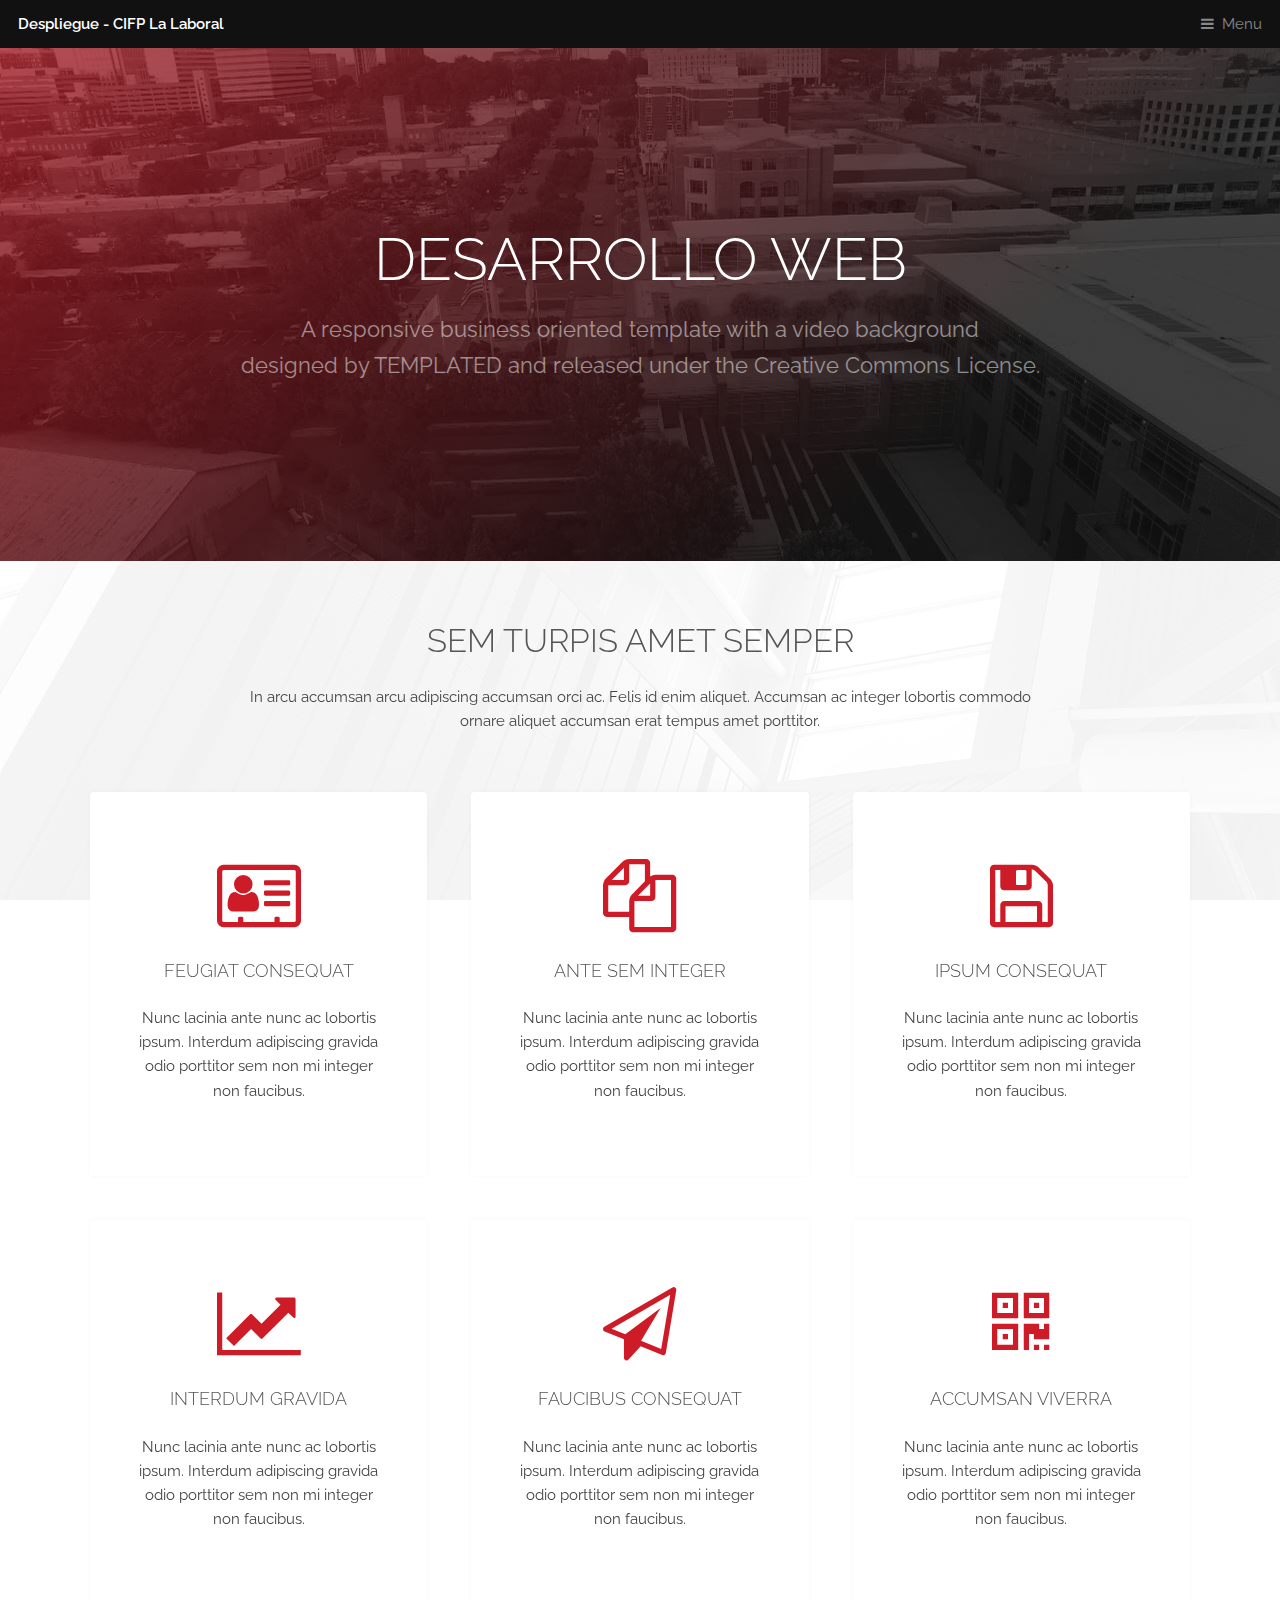
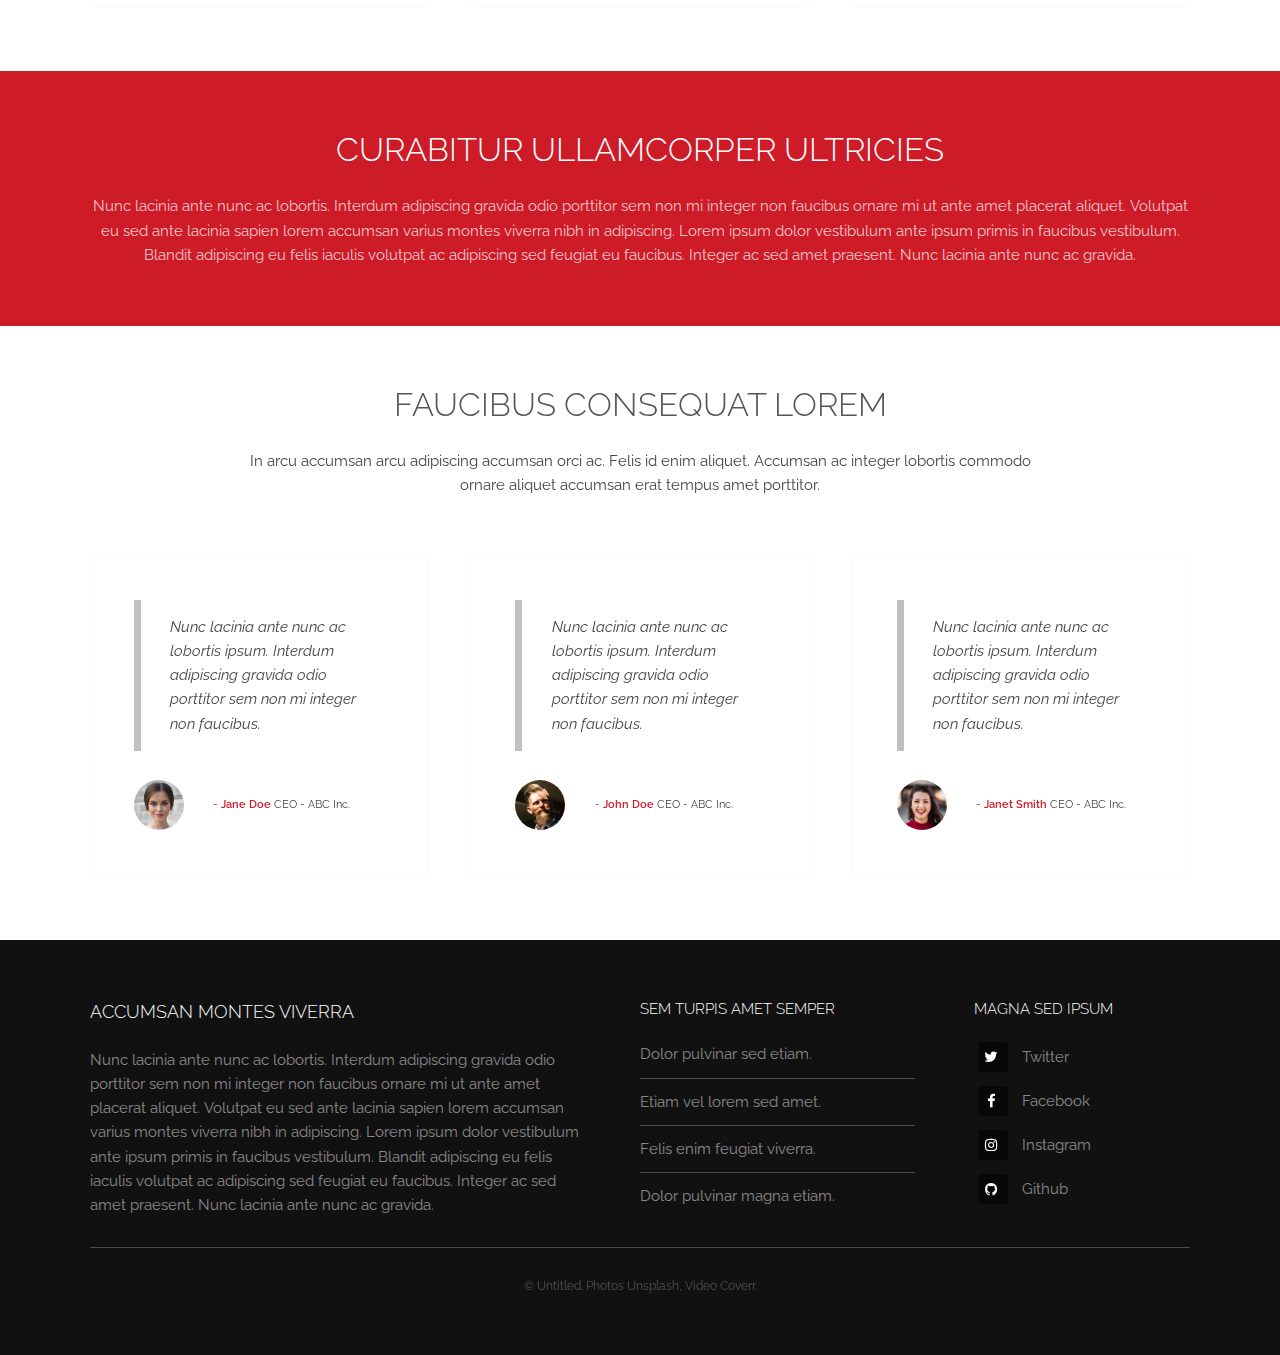
==== index.html @ f8282095 "Creación del proyecto" ====
<!DOCTYPE HTML>
<!--
	Despliegue - CIFP La Laboral by TEMPLATED
	templated.co @templatedco
	Released for free under the Creative Commons Attribution 3.0 license (templated.co/license)
-->
<html>
<head>
	<title>Despliegue - CIFP La Laboral by TEMPLATED</title>
	<meta charset="utf-8" />
	<meta name="viewport" content="width=device-width, initial-scale=1, user-scalable=no" />
	<meta name="description" content="" />
	<meta name="keywords" content="" />
	<link rel="stylesheet" href="assets/css/main.css" />
</head>

<body class="is-preload">

	<!-- Header -->
	<header id="header">
		<a class="logo" href="index.html">Despliegue - CIFP La Laboral</a>
		<nav>
			<a href="#menu">Menu</a>
		</nav>
	</header>

	<!-- Nav -->
	<nav id="menu">
		<ul class="links">
			<li><a href="index.html">Home</a></li>
			<li><a href="elements.html">Elements</a></li>
			<li><a href="generic.html">Ejemplo</a></li>
		</ul>
	</nav>

	<!-- Banner -->
	<section id="banner">
		<div class="inner">
			<h1>DESARROLLO WEB</h1>
			<p>A responsive business oriented template with a video background<br />
					designed by <a href="https://templated.co/">TEMPLATED</a> and released under the Creative Commons License.</p>
		</div>
		<video autoplay loop muted playsinline src="images/banner.mp4"></video>
	</section>

	<!-- Highlights -->
	<section class="wrapper">
		<div class="inner">
			<header class="special">
				<h2>Sem turpis amet semper</h2>
				<p>In arcu accumsan arcu adipiscing accumsan orci ac. Felis id enim aliquet. Accumsan ac integer lobortis commodo ornare aliquet accumsan erat tempus amet porttitor.</p>
			</header>
			<div class="highlights">
				<section>
					<div class="content">
						<header>
							<a href="#" class="icon fa-vcard-o"><span class="label">Icon</span></a>
							<h3>Feugiat consequat</h3>
						</header>
						<p>Nunc lacinia ante nunc ac lobortis ipsum. Interdum adipiscing gravida odio porttitor sem non mi integer non faucibus.</p>
					</div>
				</section>
				<section>
					<div class="content">
						<header>
							<a href="#" class="icon fa-files-o"><span class="label">Icon</span></a>
							<h3>Ante sem integer</h3>
						</header>
						<p>Nunc lacinia ante nunc ac lobortis ipsum. Interdum adipiscing gravida odio porttitor sem non mi integer non faucibus.</p>
					</div>
				</section>
				<section>
					<div class="content">
						<header>
							<a href="#" class="icon fa-floppy-o"><span class="label">Icon</span></a>
							<h3>Ipsum consequat</h3>
						</header>
						<p>Nunc lacinia ante nunc ac lobortis ipsum. Interdum adipiscing gravida odio porttitor sem non mi integer non faucibus.</p>
					</div>
				</section>
				<section>
					<div class="content">
						<header>
							<a href="#" class="icon fa-line-chart"><span class="label">Icon</span></a>
							<h3>Interdum gravida</h3>
						</header>
						<p>Nunc lacinia ante nunc ac lobortis ipsum. Interdum adipiscing gravida odio porttitor sem non mi integer non faucibus.</p>
					</div>
				</section>
				<section>
					<div class="content">
						<header>
							<a href="#" class="icon fa-paper-plane-o"><span class="label">Icon</span></a>
							<h3>Faucibus consequat</h3>
						</header>
						<p>Nunc lacinia ante nunc ac lobortis ipsum. Interdum adipiscing gravida odio porttitor sem non mi integer non faucibus.</p>
					</div>
				</section>
				<section>
					<div class="content">
						<header>
							<a href="#" class="icon fa-qrcode"><span class="label">Icon</span></a>
							<h3>Accumsan viverra</h3>
						</header>
						<p>Nunc lacinia ante nunc ac lobortis ipsum. Interdum adipiscing gravida odio porttitor sem non mi integer non faucibus.</p>
					</div>
				</section>
			</div>
		</div>
	</section>

	<!-- CTA -->
	<section id="cta" class="wrapper">
		<div class="inner">
			<h2>Curabitur ullamcorper ultricies</h2>
			<p>Nunc lacinia ante nunc ac lobortis. Interdum adipiscing gravida odio porttitor sem non mi integer non faucibus ornare mi ut ante amet placerat aliquet. Volutpat eu sed ante lacinia sapien lorem accumsan varius montes viverra nibh in adipiscing. Lorem ipsum dolor vestibulum ante ipsum primis in faucibus vestibulum. Blandit adipiscing eu felis iaculis volutpat ac adipiscing sed feugiat eu faucibus. Integer ac sed amet praesent. Nunc lacinia ante nunc ac gravida.</p>
		</div>
	</section>

	<!-- Testimonials -->
	<section class="wrapper">
		<div class="inner">
			<header class="special">
				<h2>Faucibus consequat lorem</h2>
				<p>In arcu accumsan arcu adipiscing accumsan orci ac. Felis id enim aliquet. Accumsan ac integer lobortis commodo ornare aliquet accumsan erat tempus amet porttitor.</p>
			</header>
			<div class="testimonials">
				<section>
					<div class="content">
						<blockquote>
							<p>Nunc lacinia ante nunc ac lobortis ipsum. Interdum adipiscing gravida odio porttitor sem non mi integer non faucibus.</p>
						</blockquote>
						<div class="author">
							<div class="image">
								<img src="images/pic01.jpg" alt="" />
									</div>
								<p class="credit">- <strong>Jane Doe</strong> <span>CEO - ABC Inc.</span></p>
							</div>
						</div>
				</section>
				<section>
					<div class="content">
						<blockquote>
							<p>Nunc lacinia ante nunc ac lobortis ipsum. Interdum adipiscing gravida odio porttitor sem non mi integer non faucibus.</p>
						</blockquote>
						<div class="author">
							<div class="image">
								<img src="images/pic03.jpg" alt="" />
									</div>
								<p class="credit">- <strong>John Doe</strong> <span>CEO - ABC Inc.</span></p>
							</div>
						</div>
				</section>
				<section>
					<div class="content">
						<blockquote>
							<p>Nunc lacinia ante nunc ac lobortis ipsum. Interdum adipiscing gravida odio porttitor sem non mi integer non faucibus.</p>
						</blockquote>
						<div class="author">
							<div class="image">
								<img src="images/pic02.jpg" alt="" />
									</div>
								<p class="credit">- <strong>Janet Smith</strong> <span>CEO - ABC Inc.</span></p>
							</div>
						</div>
				</section>
			</div>
		</div>
	</section>

	<!-- Footer -->
	<footer id="footer">
				<div class="inner">
					<div class="content">
						<section>
							<h3>Accumsan montes viverra</h3>
							<p>Nunc lacinia ante nunc ac lobortis. Interdum adipiscing gravida odio porttitor sem non mi integer non faucibus ornare mi ut ante amet placerat aliquet. Volutpat eu sed ante lacinia sapien lorem accumsan varius montes viverra nibh in adipiscing. Lorem ipsum dolor vestibulum ante ipsum primis in faucibus vestibulum. Blandit adipiscing eu felis iaculis volutpat ac adipiscing sed feugiat eu faucibus. Integer ac sed amet praesent. Nunc lacinia ante nunc ac gravida.</p>
						</section>
						<section>
							<h4>Sem turpis amet semper</h4>
							<ul class="alt">
								<li><a href="#">Dolor pulvinar sed etiam.</a></li>
								<li><a href="#">Etiam vel lorem sed amet.</a></li>
								<li><a href="#">Felis enim feugiat viverra.</a></li>
								<li><a href="#">Dolor pulvinar magna etiam.</a></li>
							</ul>
						</section>
						<section>
							<h4>Magna sed ipsum</h4>
							<ul class="plain">
								<li><a href="#"><i class="icon fa-twitter">&nbsp;</i>Twitter</a></li>
								<li><a href="#"><i class="icon fa-facebook">&nbsp;</i>Facebook</a></li>
								<li><a href="#"><i class="icon fa-instagram">&nbsp;</i>Instagram</a></li>
								<li><a href="#"><i class="icon fa-github">&nbsp;</i>Github</a></li>
							</ul>
						</section>
					</div>
					<div class="copyright">
						&copy; Untitled. Photos <a href="https://unsplash.co">Unsplash</a>, Video <a href="https://coverr.co">Coverr</a>.
					</div>
				</div>
			</footer>

	<!-- Scripts -->
	<script src="assets/js/jquery.min.js"></script>
	<script src="assets/js/browser.min.js"></script>
	<script src="assets/js/breakpoints.min.js"></script>
	<script src="assets/js/util.js"></script>
	<script src="assets/js/main.js"></script>

</body>
</html>
---- assets/css/main.css ----
@import url(font-awesome.min.css);
@import url("https://fonts.googleapis.com/css?family=Raleway:200,300,400,500,600");
/*
	Industrious by TEMPLATED
	templated.co @templatedco
	Released for free under the Creative Commons Attribution 3.0 license (templated.co/license)
*/
/* Basic */
@-ms-viewport {
  width: device-width; }
body {
  -ms-overflow-style: scrollbar; }

@media screen and (max-width: 480px) {
  html, body {
    min-width: 320px; } }
html {
  box-sizing: border-box; }

*, *:before, *:after {
  box-sizing: inherit; }

body {
  background: #ffffff; }
  body.is-preload *, body.is-preload *:before, body.is-preload *:after {
    -moz-animation: none !important;
    -webkit-animation: none !important;
    -ms-animation: none !important;
    animation: none !important;
    -moz-transition: none !important;
    -webkit-transition: none !important;
    -ms-transition: none !important;
    transition: none !important; }

html, body, div, span, applet, object,
iframe, h1, h2, h3, h4, h5, h6, p, blockquote,
pre, a, abbr, acronym, address, big, cite,
code, del, dfn, em, img, ins, kbd, q, s, samp,
small, strike, strong, sub, sup, tt, var, b,
u, i, center, dl, dt, dd, ol, ul, li, fieldset,
form, label, legend, table, caption, tbody,
tfoot, thead, tr, th, td, article, aside,
canvas, details, embed, figure, figcaption,
footer, header, hgroup, menu, nav, output, ruby,
section, summary, time, mark, audio, video {
  margin: 0;
  padding: 0;
  border: 0;
  font-size: 100%;
  font: inherit;
  vertical-align: baseline; }

article, aside, details, figcaption, figure,
footer, header, hgroup, menu, nav, section {
  display: block; }

body {
  line-height: 1; }

ol, ul {
  list-style: none; }

blockquote, q {
  quotes: none; }
  blockquote:before, blockquote:after, q:before, q:after {
    content: '';
    content: none; }

table {
  border-collapse: collapse;
  border-spacing: 0; }

body {
  -webkit-text-size-adjust: none; }

mark {
  background-color: transparent;
  color: inherit; }

input::-moz-focus-inner {
  border: 0;
  padding: 0; }

input, select, textarea {
  -moz-appearance: none;
  -webkit-appearance: none;
  -ms-appearance: none;
  appearance: none; }

/* Typography */
html {
  font-size: 13pt; }
  @media screen and (max-width: 1680px) {
    html {
      font-size: 11pt; } }
  @media screen and (max-width: 980px) {
    html {
      font-size: 12pt; } }
  @media screen and (max-width: 480px) {
    html {
      font-size: 11pt; } }

body {
  background-color: #ffffff;
  color: #444444; }

body, input, select, textarea {
  font-family: "Raleway", Arial, Helvetica, sans-serif;
  font-weight: 400;
  font-size: 1rem;
  line-height: 1.65; }

a {
  -moz-transition: color 0.2s ease-in-out;
  -webkit-transition: color 0.2s ease-in-out;
  -ms-transition: color 0.2s ease-in-out;
  transition: color 0.2s ease-in-out;
  text-decoration: underline; }
  a:hover {
    text-decoration: none; }

strong, b {
  font-weight: 600; }

em, i {
  font-style: italic; }

p {
  margin: 0 0 2rem 0; }

header.special {
  text-align: center;
  margin-bottom: 4rem; }
  header.special p {
    max-width: 75%;
    margin-left: auto;
    margin-right: auto; }

h1, h2, h3, h4, h5, h6 {
  font-weight: 300;
  line-height: 1.5;
  text-transform: uppercase;
  margin: 0 0 1.5rem 0; }
  h1 a, h2 a, h3 a, h4 a, h5 a, h6 a {
    color: inherit;
    text-decoration: none; }

h1 {
  font-size: 3rem;
  line-height: 1.2; }

h2 {
  font-size: 2.25rem;
  line-height: 1.3; }

h3 {
  font-size: 1.25rem; }

h4 {
  font-size: 1rem; }

h5 {
  font-size: 0.9rem; }

h6 {
  font-size: 0.7rem; }

@media screen and (max-width: 736px) {
  h1 {
    font-size: 2.75rem;
    line-height: 1.3; }

  h2 {
    font-size: 1.75rem;
    line-height: 1.5; }

  h3 {
    font-size: 1.25rem; } }
sub {
  font-size: 0.8rem;
  position: relative;
  top: 0.5rem; }

sup {
  font-size: 0.8rem;
  position: relative;
  top: -0.5rem; }

blockquote {
  border-left: solid 0.5rem;
  font-style: italic;
  margin: 0 0 2rem 0;
  padding: 1rem 0 1rem 2rem; }

code {
  border-radius: 4px;
  border: solid 1px;
  font-family: "Courier New", monospace;
  font-size: 0.9rem;
  margin: 0 0.25rem;
  padding: 0.25rem 0.65rem; }

pre {
  -webkit-overflow-scrolling: touch;
  font-family: "Courier New", monospace;
  font-size: 0.9rem;
  margin: 0 0 2rem 0; }
  pre code {
    display: block;
    line-height: 1.75;
    padding: 1rem 1.5rem;
    overflow-x: auto; }

hr {
  border: 0;
  border-bottom: solid 1px;
  margin: 2rem 0; }
  hr.major {
    margin: 4rem 0; }

input, select, textarea {
  color: #555555; }

a {
  color: #ce1b28; }

strong, b {
  color: #555555; }

h1, h2, h3, h4, h5, h6 {
  color: #555555; }

blockquote {
  border-left-color: rgba(0, 0, 0, 0.25); }

code {
  background: rgba(0, 0, 0, 0.075);
  border-color: rgba(0, 0, 0, 0.25); }

hr {
  border-bottom-color: rgba(0, 0, 0, 0.25); }

/* Inner */
.inner {
  margin: 0 auto;
  width: 75rem;
  max-width: calc(100% - 6rem); }
  @media screen and (max-width: 480px) {
    .inner {
      max-width: calc(100% - 3rem); } }

/* Button */
input[type="submit"],
input[type="reset"],
input[type="button"],
button,
.button {
  -moz-appearance: none;
  -webkit-appearance: none;
  -ms-appearance: none;
  appearance: none;
  -moz-transition: background-color 0.2s ease-in-out, box-shadow 0.2s ease-in-out, color 0.2s ease-in-out;
  -webkit-transition: background-color 0.2s ease-in-out, box-shadow 0.2s ease-in-out, color 0.2s ease-in-out;
  -ms-transition: background-color 0.2s ease-in-out, box-shadow 0.2s ease-in-out, color 0.2s ease-in-out;
  transition: background-color 0.2s ease-in-out, box-shadow 0.2s ease-in-out, color 0.2s ease-in-out;
  border: 0;
  border-radius: 4px;
  cursor: pointer;
  display: inline-block;
  font-weight: 600;
  height: 3.25rem;
  line-height: 3.25rem;
  padding: 0 1.75rem;
  text-align: center;
  text-decoration: none;
  white-space: nowrap; }
  input[type="submit"].small,
  input[type="reset"].small,
  input[type="button"].small,
  button.small,
  .button.small {
    font-size: 0.8rem;
    height: 2.4375rem;
    line-height: 2.4375rem;
    padding: 0 1.25rem; }
  input[type="submit"].large,
  input[type="reset"].large,
  input[type="button"].large,
  button.large,
  .button.large {
    font-size: 1.35rem;
    height: 4.0625rem;
    line-height: 4.0625rem;
    padding: 0 2rem; }
  input[type="submit"].wide,
  input[type="reset"].wide,
  input[type="button"].wide,
  button.wide,
  .button.wide {
    min-width: 13rem; }
  input[type="submit"].icon:before,
  input[type="reset"].icon:before,
  input[type="button"].icon:before,
  button.icon:before,
  .button.icon:before {
    margin-right: 0.5rem; }
  input[type="submit"].fit,
  input[type="reset"].fit,
  input[type="button"].fit,
  button.fit,
  .button.fit {
    width: 100%; }
  input[type="submit"].disabled, input[type="submit"]:disabled,
  input[type="reset"].disabled,
  input[type="reset"]:disabled,
  input[type="button"].disabled,
  input[type="button"]:disabled,
  button.disabled,
  button:disabled,
  .button.disabled,
  .button:disabled {
    pointer-events: none;
    opacity: 0.25; }

input[type="submit"],
input[type="reset"],
input[type="button"],
button,
.button {
  background-color: transparent;
  box-shadow: inset 0 0 0 1px #555555;
  color: #555555 !important; }
  input[type="submit"]:hover,
  input[type="reset"]:hover,
  input[type="button"]:hover,
  button:hover,
  .button:hover {
    box-shadow: inset 0 0 0 1px #ce1b28;
    color: #ce1b28 !important; }
    input[type="submit"]:hover:active,
    input[type="reset"]:hover:active,
    input[type="button"]:hover:active,
    button:hover:active,
    .button:hover:active {
      background-color: rgba(206, 27, 40, 0.25); }
  input[type="submit"].primary,
  input[type="reset"].primary,
  input[type="button"].primary,
  button.primary,
  .button.primary {
    box-shadow: none;
    background-color: #ce1b28;
    color: #ffffff !important; }
    input[type="submit"].primary:hover,
    input[type="reset"].primary:hover,
    input[type="button"].primary:hover,
    button.primary:hover,
    .button.primary:hover {
      background-color: #e2212f;
      box-shadow: none; }
      input[type="submit"].primary:hover:active,
      input[type="reset"].primary:hover:active,
      input[type="button"].primary:hover:active,
      button.primary:hover:active,
      .button.primary:hover:active {
        background-color: #b71824; }

/* Form */
form {
  margin: 0 0 2rem 0; }

input[type="text"],
input[type="password"],
input[type="email"],
input[type="tel"],
input[type="search"],
input[type="url"],
select,
textarea {
  -moz-appearance: none;
  -webkit-appearance: none;
  -ms-appearance: none;
  appearance: none;
  border-radius: 4px;
  border: none;
  border: solid 1px;
  color: inherit;
  display: block;
  outline: 0;
  padding: 0 1rem;
  text-decoration: none;
  width: 100%; }
  input[type="text"]:invalid,
  input[type="password"]:invalid,
  input[type="email"]:invalid,
  input[type="tel"]:invalid,
  input[type="search"]:invalid,
  input[type="url"]:invalid,
  select:invalid,
  textarea:invalid {
    box-shadow: none; }

label {
  display: block;
  font-size: 1rem;
  font-weight: 600;
  margin: 0 0 1rem 0; }

input[type="text"],
input[type="password"],
input[type="email"],
input[type="tel"],
input[type="search"],
input[type="url"] {
  height: 3.25rem; }

select {
  background-size: 1.25rem;
  background-repeat: no-repeat;
  background-position: calc(100% - 1rem) center;
  height: 3.25rem;
  padding-right: 3.25rem;
  text-overflow: ellipsis; }
  select:focus::-ms-value {
    background-color: transparent; }
  select::-ms-expand {
    display: none; }

textarea {
  padding: 0.75rem 1rem; }

input[type="checkbox"],
input[type="radio"] {
  -moz-appearance: none;
  -webkit-appearance: none;
  -ms-appearance: none;
  appearance: none;
  display: block;
  float: left;
  margin-right: -2rem;
  opacity: 0;
  width: 1rem;
  z-index: -1; }
  input[type="checkbox"] + label,
  input[type="radio"] + label {
    text-decoration: none;
    cursor: pointer;
    display: inline-block;
    font-size: 1rem;
    font-weight: 400;
    padding-left: 2.825rem;
    padding-right: 0.875rem;
    position: relative; }
    input[type="checkbox"] + label:before,
    input[type="radio"] + label:before {
      -moz-osx-font-smoothing: grayscale;
      -webkit-font-smoothing: antialiased;
      font-family: FontAwesome;
      font-style: normal;
      font-weight: normal;
      text-transform: none !important; }
    input[type="checkbox"] + label:before,
    input[type="radio"] + label:before {
      border-radius: 4px;
      border: solid 1px;
      content: '';
      display: inline-block;
      height: 1.95rem;
      left: 0;
      line-height: 1.86875rem;
      position: absolute;
      text-align: center;
      top: -0.1625rem;
      width: 1.95rem; }
  input[type="checkbox"]:checked + label:before,
  input[type="radio"]:checked + label:before {
    content: '\f00c'; }

input[type="checkbox"] + label:before {
  border-radius: 4px; }

input[type="radio"] + label:before {
  border-radius: 100%; }

::-webkit-input-placeholder {
  opacity: 1.0; }

:-moz-placeholder {
  opacity: 1.0; }

::-moz-placeholder {
  opacity: 1.0; }

:-ms-input-placeholder {
  opacity: 1.0; }

label {
  color: #555555; }

input[type="text"],
input[type="password"],
input[type="email"],
input[type="tel"],
input[type="search"],
input[type="url"],
select,
textarea {
  background-color: rgba(0, 0, 0, 0.075);
  border-color: rgba(0, 0, 0, 0.25); }
  input[type="text"]:focus,
  input[type="password"]:focus,
  input[type="email"]:focus,
  input[type="tel"]:focus,
  input[type="search"]:focus,
  input[type="url"]:focus,
  select:focus,
  textarea:focus {
    border-color: #ce1b28;
    box-shadow: 0 0 0 1px #ce1b28; }

select {
  background-image: url("data:image/svg+xml;charset=utf8,%3Csvg xmlns='http://www.w3.org/2000/svg' width='40' height='40' preserveAspectRatio='none' viewBox='0 0 40 40'%3E%3Cpath d='M9.4,12.3l10.4,10.4l10.4-10.4c0.2-0.2,0.5-0.4,0.9-0.4c0.3,0,0.6,0.1,0.9,0.4l3.3,3.3c0.2,0.2,0.4,0.5,0.4,0.9 c0,0.4-0.1,0.6-0.4,0.9L20.7,31.9c-0.2,0.2-0.5,0.4-0.9,0.4c-0.3,0-0.6-0.1-0.9-0.4L4.3,17.3c-0.2-0.2-0.4-0.5-0.4-0.9 c0-0.4,0.1-0.6,0.4-0.9l3.3-3.3c0.2-0.2,0.5-0.4,0.9-0.4S9.1,12.1,9.4,12.3z' fill='rgba(0, 0, 0, 0.25)' /%3E%3C/svg%3E"); }
  select option {
    color: #444444;
    background-color: #ffffff; }

input[type="checkbox"] + label,
input[type="radio"] + label {
  color: #444444; }
  input[type="checkbox"] + label:before,
  input[type="radio"] + label:before {
    background: rgba(0, 0, 0, 0.075);
    border-color: rgba(0, 0, 0, 0.25); }
input[type="checkbox"]:checked + label:before,
input[type="radio"]:checked + label:before {
  background-color: #ce1b28;
  border-color: #ce1b28;
  color: #ffffff; }
input[type="checkbox"]:focus + label:before,
input[type="radio"]:focus + label:before {
  border-color: #ce1b28;
  box-shadow: 0 0 0 1px #ce1b28; }

::-webkit-input-placeholder {
  color: #bbbbbb !important; }

:-moz-placeholder {
  color: #bbbbbb !important; }

::-moz-placeholder {
  color: #bbbbbb !important; }

:-ms-input-placeholder {
  color: #bbbbbb !important; }

/* List */
ol {
  list-style: decimal;
  margin: 0 0 2rem 0;
  padding-left: 1.25rem; }
  ol li {
    padding-left: 0.25rem; }

ul {
  list-style: disc;
  margin: 0 0 2rem 0;
  padding-left: 1rem; }
  ul li {
    padding-left: 0.325rem; }
  ul.plain {
    list-style: none;
    padding-left: 0; }
    ul.plain li {
      margin-bottom: 1rem; }
      ul.plain li .icon {
        border-radius: 4px;
        color: #ffffff;
        display: inline-block;
        margin-right: 1rem;
        text-align: center;
        width: 2rem;
        height: 2rem;
        line-height: 2rem;
        background: rgba(0, 0, 0, 0.5); }
  ul.alt {
    list-style: none;
    padding-left: 0; }
    ul.alt li {
      border-top: solid 1px;
      padding: 0.75rem 0; }
      ul.alt li:first-child {
        border-top: 0;
        padding-top: 0; }
      ul.alt li:last-child {
        padding-bottom: 0; }

dl {
  margin: 0 0 2rem 0; }
  dl dt {
    display: block;
    font-weight: 600;
    margin: 0 0 1rem 0; }
  dl dd {
    margin-left: 1.5rem; }

ul.alt li {
  border-top-color: rgba(0, 0, 0, 0.25); }

/* Table */
.table-wrapper {
  -webkit-overflow-scrolling: touch;
  overflow-x: auto; }

table {
  margin: 0 0 2rem 0;
  width: 100%; }
  table tbody tr {
    border: solid 1px;
    border-left: 0;
    border-right: 0; }
  table td {
    padding: 0.75rem 0.75rem; }
  table th {
    font-size: 0.9rem;
    font-weight: 600;
    padding: 0 0.75rem 0.75rem 0.75rem;
    text-align: left; }
  table thead {
    border-bottom: solid 2px; }
  table tfoot {
    border-top: solid 2px; }
  table.alt {
    border-collapse: separate; }
    table.alt tbody tr td {
      border: solid 1px;
      border-left-width: 0;
      border-top-width: 0; }
      table.alt tbody tr td:first-child {
        border-left-width: 1px; }
    table.alt tbody tr:first-child td {
      border-top-width: 1px; }
    table.alt thead {
      border-bottom: 0; }
    table.alt tfoot {
      border-top: 0; }

table tbody tr {
  border-color: rgba(0, 0, 0, 0.25); }
  table tbody tr:nth-child(2n + 1) {
    background-color: rgba(0, 0, 0, 0.075); }
table th {
  color: #555555; }
table thead {
  border-bottom-color: rgba(0, 0, 0, 0.25); }
table tfoot {
  border-top-color: rgba(0, 0, 0, 0.25); }
table.alt tbody tr td {
  border-color: rgba(0, 0, 0, 0.25); }

/* Highlights */
.highlights {
  width: 100%;
  margin: 2.5rem 0;
  display: -moz-flex;
  display: -webkit-flex;
  display: -ms-flex;
  display: flex;
  -moz-flex-wrap: wrap;
  -webkit-flex-wrap: wrap;
  -ms-flex-wrap: wrap;
  flex-wrap: wrap;
  -moz-align-items: -moz-stretch;
  -webkit-align-items: -webkit-stretch;
  -ms-align-items: -ms-stretch;
  align-items: stretch; }
  .highlights > * {
    -moz-flex-shrink: 1;
    -webkit-flex-shrink: 1;
    -ms-flex-shrink: 1;
    flex-shrink: 1;
    -moz-flex-grow: 0;
    -webkit-flex-grow: 0;
    -ms-flex-grow: 0;
    flex-grow: 0; }
  .highlights > * {
    width: 33.3333333333%; }
  .highlights > * {
    padding: 1.5rem;
    width: calc(33.3333333333% + 1rem); }
  .highlights > :nth-child(-n + 3) {
    padding-top: 0; }
  .highlights > :nth-last-child(-n + 3) {
    padding-bottom: 0; }
  .highlights > :nth-child(3n + 1) {
    padding-left: 0; }
  .highlights > :nth-child(3n) {
    padding-right: 0; }
  .highlights > :nth-child(3n + 1),
  .highlights > :nth-child(3n) {
    width: calc(33.3333333333% + -0.5rem); }
  .highlights .content {
    border-radius: 4px;
    height: 100%;
    padding: 3rem;
    text-align: center; }
    .highlights .content .icon {
      font-size: 5rem; }
  .highlights > div > :last-child {
    margin-bottom: 0; }
  @media screen and (max-width: 980px) {
    .highlights > * {
      width: 50%; }
    .highlights > * {
      padding: 1rem;
      width: calc(33.3333333333% + 0.6666666667rem); }
    .highlights > :nth-child(-n + 3) {
      padding-top: 1rem; }
    .highlights > :nth-last-child(-n + 3) {
      padding-bottom: 1rem; }
    .highlights > :nth-child(3n + 1) {
      padding-left: 1rem; }
    .highlights > :nth-child(3n) {
      padding-right: 1rem; }
    .highlights > :nth-child(3n + 1),
    .highlights > :nth-child(3n) {
      padding: 1rem;
      width: calc(50% + 1rem); }
    .highlights > * {
      padding: 1rem;
      width: calc(50% + 1rem); }
    .highlights > :nth-child(-n + 2) {
      padding-top: 0; }
    .highlights > :nth-last-child(-n + 2) {
      padding-bottom: 0; }
    .highlights > :nth-child(2n + 1) {
      padding-left: 0; }
    .highlights > :nth-child(2n) {
      padding-right: 0; }
    .highlights > :nth-child(2n + 1),
    .highlights > :nth-child(2n) {
      width: calc(50% + 0rem); }
    .highlights .content {
      padding: 2rem; } }
  @media screen and (max-width: 736px) {
    .highlights > * {
      width: 100%; }
    .highlights > * {
      padding: 1rem;
      width: calc(33.3333333333% + 0.6666666667rem); }
    .highlights > :nth-child(-n + 3) {
      padding-top: 1rem; }
    .highlights > :nth-last-child(-n + 3) {
      padding-bottom: 1rem; }
    .highlights > :nth-child(3n + 1) {
      padding-left: 1rem; }
    .highlights > :nth-child(3n) {
      padding-right: 1rem; }
    .highlights > :nth-child(3n + 1),
    .highlights > :nth-child(3n) {
      padding: 1rem;
      width: calc(100% + 2rem); }
    .highlights > * {
      padding: 1rem;
      width: calc(50% + 1rem); }
    .highlights > :nth-child(-n + 2) {
      padding-top: 1rem; }
    .highlights > :nth-last-child(-n + 2) {
      padding-bottom: 1rem; }
    .highlights > :nth-child(2n + 1) {
      padding-left: 1rem; }
    .highlights > :nth-child(2n) {
      padding-right: 1rem; }
    .highlights > :nth-child(2n + 1),
    .highlights > :nth-child(2n) {
      padding: 1rem;
      width: calc(100% + 2rem); }
    .highlights > * {
      padding: 1rem;
      width: calc(100% + 2rem); }
    .highlights > :nth-child(-n + 1) {
      padding-top: 0; }
    .highlights > :nth-last-child(-n + 1) {
      padding-bottom: 0; }
    .highlights > :nth-child(1n + 1) {
      padding-left: 0; }
    .highlights > :nth-child(1n) {
      padding-right: 0; }
    .highlights > :nth-child(1n + 1),
    .highlights > :nth-child(1n) {
      width: calc(100% + 1rem); } }

.highlights .content {
  background: #ffffff;
  box-shadow: 0px 0px 4px 1px rgba(0, 0, 0, 0.025); }

/* Testimonials */
.testimonials {
  margin: 2.5rem 0;
  width: 100%;
  display: -moz-flex;
  display: -webkit-flex;
  display: -ms-flex;
  display: flex;
  -moz-flex-wrap: wrap;
  -webkit-flex-wrap: wrap;
  -ms-flex-wrap: wrap;
  flex-wrap: wrap;
  -moz-align-items: -moz-stretch;
  -webkit-align-items: -webkit-stretch;
  -ms-align-items: -ms-stretch;
  align-items: stretch; }
  .testimonials > * {
    -moz-flex-shrink: 1;
    -webkit-flex-shrink: 1;
    -ms-flex-shrink: 1;
    flex-shrink: 1;
    -moz-flex-grow: 0;
    -webkit-flex-grow: 0;
    -ms-flex-grow: 0;
    flex-grow: 0; }
  .testimonials > * {
    width: 33.3333333333%; }
  .testimonials > * {
    padding: 1.5rem;
    width: calc(33.3333333333% + 1rem); }
  .testimonials > :nth-child(-n + 3) {
    padding-top: 0; }
  .testimonials > :nth-last-child(-n + 3) {
    padding-bottom: 0; }
  .testimonials > :nth-child(3n + 1) {
    padding-left: 0; }
  .testimonials > :nth-child(3n) {
    padding-right: 0; }
  .testimonials > :nth-child(3n + 1),
  .testimonials > :nth-child(3n) {
    width: calc(33.3333333333% + -0.5rem); }
  .testimonials .content {
    border-radius: 4px;
    height: 100%;
    padding: 3rem; }
    .testimonials .content .author {
      display: -moz-flex;
      display: -webkit-flex;
      display: -ms-flex;
      display: flex;
      -moz-align-items: center;
      -webkit-align-items: center;
      -ms-align-items: center;
      align-items: center; }
      .testimonials .content .author blockquote {
        margin: 0; }
      .testimonials .content .author .image {
        margin-right: 2rem;
        width: 20%; }
        .testimonials .content .author .image img {
          border-radius: 100%;
          max-width: 100%; }
    .testimonials .content .credit {
      font-size: 0.75rem; }
    .testimonials .content p:last-child {
      margin: 0; }
  .testimonials > div > :last-child {
    margin-bottom: 0; }
  @media screen and (max-width: 980px) {
    .testimonials > * {
      width: 50%; }
    .testimonials > * {
      padding: 1rem;
      width: calc(33.3333333333% + 0.6666666667rem); }
    .testimonials > :nth-child(-n + 3) {
      padding-top: 1rem; }
    .testimonials > :nth-last-child(-n + 3) {
      padding-bottom: 1rem; }
    .testimonials > :nth-child(3n + 1) {
      padding-left: 1rem; }
    .testimonials > :nth-child(3n) {
      padding-right: 1rem; }
    .testimonials > :nth-child(3n + 1),
    .testimonials > :nth-child(3n) {
      padding: 1rem;
      width: calc(50% + 1rem); }
    .testimonials > * {
      padding: 1rem;
      width: calc(50% + 1rem); }
    .testimonials > :nth-child(-n + 2) {
      padding-top: 0; }
    .testimonials > :nth-last-child(-n + 2) {
      padding-bottom: 0; }
    .testimonials > :nth-child(2n + 1) {
      padding-left: 0; }
    .testimonials > :nth-child(2n) {
      padding-right: 0; }
    .testimonials > :nth-child(2n + 1),
    .testimonials > :nth-child(2n) {
      width: calc(50% + 0rem); }
    .testimonials .content {
      padding: 2rem; } }
  @media screen and (max-width: 736px) {
    .testimonials > * {
      width: 100%; }
    .testimonials > * {
      padding: 1rem;
      width: calc(33.3333333333% + 0.6666666667rem); }
    .testimonials > :nth-child(-n + 3) {
      padding-top: 1rem; }
    .testimonials > :nth-last-child(-n + 3) {
      padding-bottom: 1rem; }
    .testimonials > :nth-child(3n + 1) {
      padding-left: 1rem; }
    .testimonials > :nth-child(3n) {
      padding-right: 1rem; }
    .testimonials > :nth-child(3n + 1),
    .testimonials > :nth-child(3n) {
      padding: 1rem;
      width: calc(100% + 2rem); }
    .testimonials > * {
      padding: 1rem;
      width: calc(50% + 1rem); }
    .testimonials > :nth-child(-n + 2) {
      padding-top: 1rem; }
    .testimonials > :nth-last-child(-n + 2) {
      padding-bottom: 1rem; }
    .testimonials > :nth-child(2n + 1) {
      padding-left: 1rem; }
    .testimonials > :nth-child(2n) {
      padding-right: 1rem; }
    .testimonials > :nth-child(2n + 1),
    .testimonials > :nth-child(2n) {
      padding: 1rem;
      width: calc(100% + 2rem); }
    .testimonials > * {
      padding: 1rem;
      width: calc(100% + 2rem); }
    .testimonials > :nth-child(-n + 1) {
      padding-top: 0; }
    .testimonials > :nth-last-child(-n + 1) {
      padding-bottom: 0; }
    .testimonials > :nth-child(1n + 1) {
      padding-left: 0; }
    .testimonials > :nth-child(1n) {
      padding-right: 0; }
    .testimonials > :nth-child(1n + 1),
    .testimonials > :nth-child(1n) {
      width: calc(100% + 1rem); } }

.testimonials .content {
  background: #ffffff;
  box-shadow: 0px 0px 4px 1px rgba(0, 0, 0, 0.025); }
  .testimonials .content .credit strong {
    color: #ce1b28; }

/* Actions */
ul.actions {
  display: -moz-flex;
  display: -webkit-flex;
  display: -ms-flex;
  display: flex;
  cursor: default;
  list-style: none;
  margin-left: -1rem;
  padding-left: 0; }
  ul.actions li {
    padding: 0 0 0 1rem;
    vertical-align: middle; }
  ul.actions.special {
    -moz-justify-content: center;
    -webkit-justify-content: center;
    -ms-justify-content: center;
    justify-content: center;
    width: calc(100% + 1rem); }
  ul.actions.stacked {
    -moz-flex-direction: column;
    -webkit-flex-direction: column;
    -ms-flex-direction: column;
    flex-direction: column;
    margin-left: 0; }
    ul.actions.stacked li {
      padding: 1.3rem 0 0 0; }
      ul.actions.stacked li:first-child {
        padding-top: 0; }
  ul.actions.fit {
    width: calc(100% + 1rem); }
    ul.actions.fit li {
      -moz-flex-grow: 1;
      -webkit-flex-grow: 1;
      -ms-flex-grow: 1;
      flex-grow: 1;
      -moz-flex-shrink: 1;
      -webkit-flex-shrink: 1;
      -ms-flex-shrink: 1;
      flex-shrink: 1;
      width: 100%; }
      ul.actions.fit li > * {
        width: 100%; }
    ul.actions.fit.stacked {
      width: 100%; }
  @media screen and (max-width: 480px) {
    ul.actions:not(.fixed) {
      -moz-flex-direction: column;
      -webkit-flex-direction: column;
      -ms-flex-direction: column;
      flex-direction: column;
      margin-left: 0;
      width: 100% !important; }
      ul.actions:not(.fixed) li {
        -moz-flex-grow: 1;
        -webkit-flex-grow: 1;
        -ms-flex-grow: 1;
        flex-grow: 1;
        -moz-flex-shrink: 1;
        -webkit-flex-shrink: 1;
        -ms-flex-shrink: 1;
        flex-shrink: 1;
        padding: 1rem 0 0 0;
        text-align: center;
        width: 100%; }
        ul.actions:not(.fixed) li > * {
          width: 100%; }
        ul.actions:not(.fixed) li:first-child {
          padding-top: 0; }
        ul.actions:not(.fixed) li input[type="submit"],
        ul.actions:not(.fixed) li input[type="reset"],
        ul.actions:not(.fixed) li input[type="button"],
        ul.actions:not(.fixed) li button,
        ul.actions:not(.fixed) li .button {
          width: 100%; }
          ul.actions:not(.fixed) li input[type="submit"].icon:before,
          ul.actions:not(.fixed) li input[type="reset"].icon:before,
          ul.actions:not(.fixed) li input[type="button"].icon:before,
          ul.actions:not(.fixed) li button.icon:before,
          ul.actions:not(.fixed) li .button.icon:before {
            margin-left: -0.5rem; } }

/* Grid */
.row {
  display: flex;
  flex-wrap: wrap;
  box-sizing: border-box; }
  .row > * {
    box-sizing: border-box; }
  .row.gtr-uniform > * > :last-child {
    margin-bottom: 0; }

.row > .imp {
  order: -1; }
.row > .col-1 {
  width: 8.3333333333%; }
.row > .off-1 {
  margin-left: 8.3333333333%; }
.row > .col-2 {
  width: 16.6666666667%; }
.row > .off-2 {
  margin-left: 16.6666666667%; }
.row > .col-3 {
  width: 25%; }
.row > .off-3 {
  margin-left: 25%; }
.row > .col-4 {
  width: 33.3333333333%; }
.row > .off-4 {
  margin-left: 33.3333333333%; }
.row > .col-5 {
  width: 41.6666666667%; }
.row > .off-5 {
  margin-left: 41.6666666667%; }
.row > .col-6 {
  width: 50%; }
.row > .off-6 {
  margin-left: 50%; }
.row > .col-7 {
  width: 58.3333333333%; }
.row > .off-7 {
  margin-left: 58.3333333333%; }
.row > .col-8 {
  width: 66.6666666667%; }
.row > .off-8 {
  margin-left: 66.6666666667%; }
.row > .col-9 {
  width: 75%; }
.row > .off-9 {
  margin-left: 75%; }
.row > .col-10 {
  width: 83.3333333333%; }
.row > .off-10 {
  margin-left: 83.3333333333%; }
.row > .col-11 {
  width: 91.6666666667%; }
.row > .off-11 {
  margin-left: 91.6666666667%; }
.row > .col-12 {
  width: 100%; }
.row > .off-12 {
  margin-left: 100%; }
.row.gtr-0 {
  margin-top: 0;
  margin-left: 0rem; }
  .row.gtr-0 > * {
    padding: 0 0 0 0rem; }
  .row.gtr-0.gtr-uniform {
    margin-top: 0rem; }
    .row.gtr-0.gtr-uniform > * {
      padding-top: 0rem; }
.row.gtr-25 {
  margin-top: 0;
  margin-left: -0.75rem; }
  .row.gtr-25 > * {
    padding: 0 0 0 0.75rem; }
  .row.gtr-25.gtr-uniform {
    margin-top: -0.75rem; }
    .row.gtr-25.gtr-uniform > * {
      padding-top: 0.75rem; }
.row.gtr-50 {
  margin-top: 0;
  margin-left: -1.5rem; }
  .row.gtr-50 > * {
    padding: 0 0 0 1.5rem; }
  .row.gtr-50.gtr-uniform {
    margin-top: -1.5rem; }
    .row.gtr-50.gtr-uniform > * {
      padding-top: 1.5rem; }
.row {
  margin-top: 0;
  margin-left: -3rem; }
  .row > * {
    padding: 0 0 0 3rem; }
  .row.gtr-uniform {
    margin-top: -3rem; }
    .row.gtr-uniform > * {
      padding-top: 3rem; }
.row.gtr-150 {
  margin-top: 0;
  margin-left: -4.5rem; }
  .row.gtr-150 > * {
    padding: 0 0 0 4.5rem; }
  .row.gtr-150.gtr-uniform {
    margin-top: -4.5rem; }
    .row.gtr-150.gtr-uniform > * {
      padding-top: 4.5rem; }
.row.gtr-200 {
  margin-top: 0;
  margin-left: -6rem; }
  .row.gtr-200 > * {
    padding: 0 0 0 6rem; }
  .row.gtr-200.gtr-uniform {
    margin-top: -6rem; }
    .row.gtr-200.gtr-uniform > * {
      padding-top: 6rem; }

@media screen and (max-width: 1680px) {
  .row {
    display: flex;
    flex-wrap: wrap;
    box-sizing: border-box; }
    .row > * {
      box-sizing: border-box; }
    .row.gtr-uniform > * > :last-child {
      margin-bottom: 0; }

  .row > .imp-xlarge {
    order: -1; }
  .row > .col-1-xlarge {
    width: 8.3333333333%; }
  .row > .off-1-xlarge {
    margin-left: 8.3333333333%; }
  .row > .col-2-xlarge {
    width: 16.6666666667%; }
  .row > .off-2-xlarge {
    margin-left: 16.6666666667%; }
  .row > .col-3-xlarge {
    width: 25%; }
  .row > .off-3-xlarge {
    margin-left: 25%; }
  .row > .col-4-xlarge {
    width: 33.3333333333%; }
  .row > .off-4-xlarge {
    margin-left: 33.3333333333%; }
  .row > .col-5-xlarge {
    width: 41.6666666667%; }
  .row > .off-5-xlarge {
    margin-left: 41.6666666667%; }
  .row > .col-6-xlarge {
    width: 50%; }
  .row > .off-6-xlarge {
    margin-left: 50%; }
  .row > .col-7-xlarge {
    width: 58.3333333333%; }
  .row > .off-7-xlarge {
    margin-left: 58.3333333333%; }
  .row > .col-8-xlarge {
    width: 66.6666666667%; }
  .row > .off-8-xlarge {
    margin-left: 66.6666666667%; }
  .row > .col-9-xlarge {
    width: 75%; }
  .row > .off-9-xlarge {
    margin-left: 75%; }
  .row > .col-10-xlarge {
    width: 83.3333333333%; }
  .row > .off-10-xlarge {
    margin-left: 83.3333333333%; }
  .row > .col-11-xlarge {
    width: 91.6666666667%; }
  .row > .off-11-xlarge {
    margin-left: 91.6666666667%; }
  .row > .col-12-xlarge {
    width: 100%; }
  .row > .off-12-xlarge {
    margin-left: 100%; }
  .row.gtr-0 {
    margin-top: 0;
    margin-left: 0rem; }
    .row.gtr-0 > * {
      padding: 0 0 0 0rem; }
    .row.gtr-0.gtr-uniform {
      margin-top: 0rem; }
      .row.gtr-0.gtr-uniform > * {
        padding-top: 0rem; }
  .row.gtr-25 {
    margin-top: 0;
    margin-left: -0.75rem; }
    .row.gtr-25 > * {
      padding: 0 0 0 0.75rem; }
    .row.gtr-25.gtr-uniform {
      margin-top: -0.75rem; }
      .row.gtr-25.gtr-uniform > * {
        padding-top: 0.75rem; }
  .row.gtr-50 {
    margin-top: 0;
    margin-left: -1.5rem; }
    .row.gtr-50 > * {
      padding: 0 0 0 1.5rem; }
    .row.gtr-50.gtr-uniform {
      margin-top: -1.5rem; }
      .row.gtr-50.gtr-uniform > * {
        padding-top: 1.5rem; }
  .row {
    margin-top: 0;
    margin-left: -3rem; }
    .row > * {
      padding: 0 0 0 3rem; }
    .row.gtr-uniform {
      margin-top: -3rem; }
      .row.gtr-uniform > * {
        padding-top: 3rem; }
  .row.gtr-150 {
    margin-top: 0;
    margin-left: -4.5rem; }
    .row.gtr-150 > * {
      padding: 0 0 0 4.5rem; }
    .row.gtr-150.gtr-uniform {
      margin-top: -4.5rem; }
      .row.gtr-150.gtr-uniform > * {
        padding-top: 4.5rem; }
  .row.gtr-200 {
    margin-top: 0;
    margin-left: -6rem; }
    .row.gtr-200 > * {
      padding: 0 0 0 6rem; }
    .row.gtr-200.gtr-uniform {
      margin-top: -6rem; }
      .row.gtr-200.gtr-uniform > * {
        padding-top: 6rem; } }
@media screen and (max-width: 1280px) {
  .row {
    display: flex;
    flex-wrap: wrap;
    box-sizing: border-box; }
    .row > * {
      box-sizing: border-box; }
    .row.gtr-uniform > * > :last-child {
      margin-bottom: 0; }

  .row > .imp-large {
    order: -1; }
  .row > .col-1-large {
    width: 8.3333333333%; }
  .row > .off-1-large {
    margin-left: 8.3333333333%; }
  .row > .col-2-large {
    width: 16.6666666667%; }
  .row > .off-2-large {
    margin-left: 16.6666666667%; }
  .row > .col-3-large {
    width: 25%; }
  .row > .off-3-large {
    margin-left: 25%; }
  .row > .col-4-large {
    width: 33.3333333333%; }
  .row > .off-4-large {
    margin-left: 33.3333333333%; }
  .row > .col-5-large {
    width: 41.6666666667%; }
  .row > .off-5-large {
    margin-left: 41.6666666667%; }
  .row > .col-6-large {
    width: 50%; }
  .row > .off-6-large {
    margin-left: 50%; }
  .row > .col-7-large {
    width: 58.3333333333%; }
  .row > .off-7-large {
    margin-left: 58.3333333333%; }
  .row > .col-8-large {
    width: 66.6666666667%; }
  .row > .off-8-large {
    margin-left: 66.6666666667%; }
  .row > .col-9-large {
    width: 75%; }
  .row > .off-9-large {
    margin-left: 75%; }
  .row > .col-10-large {
    width: 83.3333333333%; }
  .row > .off-10-large {
    margin-left: 83.3333333333%; }
  .row > .col-11-large {
    width: 91.6666666667%; }
  .row > .off-11-large {
    margin-left: 91.6666666667%; }
  .row > .col-12-large {
    width: 100%; }
  .row > .off-12-large {
    margin-left: 100%; }
  .row.gtr-0 {
    margin-top: 0;
    margin-left: 0rem; }
    .row.gtr-0 > * {
      padding: 0 0 0 0rem; }
    .row.gtr-0.gtr-uniform {
      margin-top: 0rem; }
      .row.gtr-0.gtr-uniform > * {
        padding-top: 0rem; }
  .row.gtr-25 {
    margin-top: 0;
    margin-left: -0.375rem; }
    .row.gtr-25 > * {
      padding: 0 0 0 0.375rem; }
    .row.gtr-25.gtr-uniform {
      margin-top: -0.375rem; }
      .row.gtr-25.gtr-uniform > * {
        padding-top: 0.375rem; }
  .row.gtr-50 {
    margin-top: 0;
    margin-left: -0.75rem; }
    .row.gtr-50 > * {
      padding: 0 0 0 0.75rem; }
    .row.gtr-50.gtr-uniform {
      margin-top: -0.75rem; }
      .row.gtr-50.gtr-uniform > * {
        padding-top: 0.75rem; }
  .row {
    margin-top: 0;
    margin-left: -1.5rem; }
    .row > * {
      padding: 0 0 0 1.5rem; }
    .row.gtr-uniform {
      margin-top: -1.5rem; }
      .row.gtr-uniform > * {
        padding-top: 1.5rem; }
  .row.gtr-150 {
    margin-top: 0;
    margin-left: -2.25rem; }
    .row.gtr-150 > * {
      padding: 0 0 0 2.25rem; }
    .row.gtr-150.gtr-uniform {
      margin-top: -2.25rem; }
      .row.gtr-150.gtr-uniform > * {
        padding-top: 2.25rem; }
  .row.gtr-200 {
    margin-top: 0;
    margin-left: -3rem; }
    .row.gtr-200 > * {
      padding: 0 0 0 3rem; }
    .row.gtr-200.gtr-uniform {
      margin-top: -3rem; }
      .row.gtr-200.gtr-uniform > * {
        padding-top: 3rem; } }
@media screen and (max-width: 980px) {
  .row {
    display: flex;
    flex-wrap: wrap;
    box-sizing: border-box; }
    .row > * {
      box-sizing: border-box; }
    .row.gtr-uniform > * > :last-child {
      margin-bottom: 0; }

  .row > .imp-medium {
    order: -1; }
  .row > .col-1-medium {
    width: 8.3333333333%; }
  .row > .off-1-medium {
    margin-left: 8.3333333333%; }
  .row > .col-2-medium {
    width: 16.6666666667%; }
  .row > .off-2-medium {
    margin-left: 16.6666666667%; }
  .row > .col-3-medium {
    width: 25%; }
  .row > .off-3-medium {
    margin-left: 25%; }
  .row > .col-4-medium {
    width: 33.3333333333%; }
  .row > .off-4-medium {
    margin-left: 33.3333333333%; }
  .row > .col-5-medium {
    width: 41.6666666667%; }
  .row > .off-5-medium {
    margin-left: 41.6666666667%; }
  .row > .col-6-medium {
    width: 50%; }
  .row > .off-6-medium {
    margin-left: 50%; }
  .row > .col-7-medium {
    width: 58.3333333333%; }
  .row > .off-7-medium {
    margin-left: 58.3333333333%; }
  .row > .col-8-medium {
    width: 66.6666666667%; }
  .row > .off-8-medium {
    margin-left: 66.6666666667%; }
  .row > .col-9-medium {
    width: 75%; }
  .row > .off-9-medium {
    margin-left: 75%; }
  .row > .col-10-medium {
    width: 83.3333333333%; }
  .row > .off-10-medium {
    margin-left: 83.3333333333%; }
  .row > .col-11-medium {
    width: 91.6666666667%; }
  .row > .off-11-medium {
    margin-left: 91.6666666667%; }
  .row > .col-12-medium {
    width: 100%; }
  .row > .off-12-medium {
    margin-left: 100%; }
  .row.gtr-0 {
    margin-top: 0;
    margin-left: 0rem; }
    .row.gtr-0 > * {
      padding: 0 0 0 0rem; }
    .row.gtr-0.gtr-uniform {
      margin-top: 0rem; }
      .row.gtr-0.gtr-uniform > * {
        padding-top: 0rem; }
  .row.gtr-25 {
    margin-top: 0;
    margin-left: -0.375rem; }
    .row.gtr-25 > * {
      padding: 0 0 0 0.375rem; }
    .row.gtr-25.gtr-uniform {
      margin-top: -0.375rem; }
      .row.gtr-25.gtr-uniform > * {
        padding-top: 0.375rem; }
  .row.gtr-50 {
    margin-top: 0;
    margin-left: -0.75rem; }
    .row.gtr-50 > * {
      padding: 0 0 0 0.75rem; }
    .row.gtr-50.gtr-uniform {
      margin-top: -0.75rem; }
      .row.gtr-50.gtr-uniform > * {
        padding-top: 0.75rem; }
  .row {
    margin-top: 0;
    margin-left: -1.5rem; }
    .row > * {
      padding: 0 0 0 1.5rem; }
    .row.gtr-uniform {
      margin-top: -1.5rem; }
      .row.gtr-uniform > * {
        padding-top: 1.5rem; }
  .row.gtr-150 {
    margin-top: 0;
    margin-left: -2.25rem; }
    .row.gtr-150 > * {
      padding: 0 0 0 2.25rem; }
    .row.gtr-150.gtr-uniform {
      margin-top: -2.25rem; }
      .row.gtr-150.gtr-uniform > * {
        padding-top: 2.25rem; }
  .row.gtr-200 {
    margin-top: 0;
    margin-left: -3rem; }
    .row.gtr-200 > * {
      padding: 0 0 0 3rem; }
    .row.gtr-200.gtr-uniform {
      margin-top: -3rem; }
      .row.gtr-200.gtr-uniform > * {
        padding-top: 3rem; } }
@media screen and (max-width: 736px) {
  .row {
    display: flex;
    flex-wrap: wrap;
    box-sizing: border-box; }
    .row > * {
      box-sizing: border-box; }
    .row.gtr-uniform > * > :last-child {
      margin-bottom: 0; }

  .row > .imp-small {
    order: -1; }
  .row > .col-1-small {
    width: 8.3333333333%; }
  .row > .off-1-small {
    margin-left: 8.3333333333%; }
  .row > .col-2-small {
    width: 16.6666666667%; }
  .row > .off-2-small {
    margin-left: 16.6666666667%; }
  .row > .col-3-small {
    width: 25%; }
  .row > .off-3-small {
    margin-left: 25%; }
  .row > .col-4-small {
    width: 33.3333333333%; }
  .row > .off-4-small {
    margin-left: 33.3333333333%; }
  .row > .col-5-small {
    width: 41.6666666667%; }
  .row > .off-5-small {
    margin-left: 41.6666666667%; }
  .row > .col-6-small {
    width: 50%; }
  .row > .off-6-small {
    margin-left: 50%; }
  .row > .col-7-small {
    width: 58.3333333333%; }
  .row > .off-7-small {
    margin-left: 58.3333333333%; }
  .row > .col-8-small {
    width: 66.6666666667%; }
  .row > .off-8-small {
    margin-left: 66.6666666667%; }
  .row > .col-9-small {
    width: 75%; }
  .row > .off-9-small {
    margin-left: 75%; }
  .row > .col-10-small {
    width: 83.3333333333%; }
  .row > .off-10-small {
    margin-left: 83.3333333333%; }
  .row > .col-11-small {
    width: 91.6666666667%; }
  .row > .off-11-small {
    margin-left: 91.6666666667%; }
  .row > .col-12-small {
    width: 100%; }
  .row > .off-12-small {
    margin-left: 100%; }
  .row.gtr-0 {
    margin-top: 0;
    margin-left: 0rem; }
    .row.gtr-0 > * {
      padding: 0 0 0 0rem; }
    .row.gtr-0.gtr-uniform {
      margin-top: 0rem; }
      .row.gtr-0.gtr-uniform > * {
        padding-top: 0rem; }
  .row.gtr-25 {
    margin-top: 0;
    margin-left: -0.3125rem; }
    .row.gtr-25 > * {
      padding: 0 0 0 0.3125rem; }
    .row.gtr-25.gtr-uniform {
      margin-top: -0.3125rem; }
      .row.gtr-25.gtr-uniform > * {
        padding-top: 0.3125rem; }
  .row.gtr-50 {
    margin-top: 0;
    margin-left: -0.625rem; }
    .row.gtr-50 > * {
      padding: 0 0 0 0.625rem; }
    .row.gtr-50.gtr-uniform {
      margin-top: -0.625rem; }
      .row.gtr-50.gtr-uniform > * {
        padding-top: 0.625rem; }
  .row {
    margin-top: 0;
    margin-left: -1.25rem; }
    .row > * {
      padding: 0 0 0 1.25rem; }
    .row.gtr-uniform {
      margin-top: -1.25rem; }
      .row.gtr-uniform > * {
        padding-top: 1.25rem; }
  .row.gtr-150 {
    margin-top: 0;
    margin-left: -1.875rem; }
    .row.gtr-150 > * {
      padding: 0 0 0 1.875rem; }
    .row.gtr-150.gtr-uniform {
      margin-top: -1.875rem; }
      .row.gtr-150.gtr-uniform > * {
        padding-top: 1.875rem; }
  .row.gtr-200 {
    margin-top: 0;
    margin-left: -2.5rem; }
    .row.gtr-200 > * {
      padding: 0 0 0 2.5rem; }
    .row.gtr-200.gtr-uniform {
      margin-top: -2.5rem; }
      .row.gtr-200.gtr-uniform > * {
        padding-top: 2.5rem; } }
@media screen and (max-width: 480px) {
  .row {
    display: flex;
    flex-wrap: wrap;
    box-sizing: border-box; }
    .row > * {
      box-sizing: border-box; }
    .row.gtr-uniform > * > :last-child {
      margin-bottom: 0; }

  .row > .imp-xsmall {
    order: -1; }
  .row > .col-1-xsmall {
    width: 8.3333333333%; }
  .row > .off-1-xsmall {
    margin-left: 8.3333333333%; }
  .row > .col-2-xsmall {
    width: 16.6666666667%; }
  .row > .off-2-xsmall {
    margin-left: 16.6666666667%; }
  .row > .col-3-xsmall {
    width: 25%; }
  .row > .off-3-xsmall {
    margin-left: 25%; }
  .row > .col-4-xsmall {
    width: 33.3333333333%; }
  .row > .off-4-xsmall {
    margin-left: 33.3333333333%; }
  .row > .col-5-xsmall {
    width: 41.6666666667%; }
  .row > .off-5-xsmall {
    margin-left: 41.6666666667%; }
  .row > .col-6-xsmall {
    width: 50%; }
  .row > .off-6-xsmall {
    margin-left: 50%; }
  .row > .col-7-xsmall {
    width: 58.3333333333%; }
  .row > .off-7-xsmall {
    margin-left: 58.3333333333%; }
  .row > .col-8-xsmall {
    width: 66.6666666667%; }
  .row > .off-8-xsmall {
    margin-left: 66.6666666667%; }
  .row > .col-9-xsmall {
    width: 75%; }
  .row > .off-9-xsmall {
    margin-left: 75%; }
  .row > .col-10-xsmall {
    width: 83.3333333333%; }
  .row > .off-10-xsmall {
    margin-left: 83.3333333333%; }
  .row > .col-11-xsmall {
    width: 91.6666666667%; }
  .row > .off-11-xsmall {
    margin-left: 91.6666666667%; }
  .row > .col-12-xsmall {
    width: 100%; }
  .row > .off-12-xsmall {
    margin-left: 100%; }
  .row.gtr-0 {
    margin-top: 0;
    margin-left: 0rem; }
    .row.gtr-0 > * {
      padding: 0 0 0 0rem; }
    .row.gtr-0.gtr-uniform {
      margin-top: 0rem; }
      .row.gtr-0.gtr-uniform > * {
        padding-top: 0rem; }
  .row.gtr-25 {
    margin-top: 0;
    margin-left: -0.3125rem; }
    .row.gtr-25 > * {
      padding: 0 0 0 0.3125rem; }
    .row.gtr-25.gtr-uniform {
      margin-top: -0.3125rem; }
      .row.gtr-25.gtr-uniform > * {
        padding-top: 0.3125rem; }
  .row.gtr-50 {
    margin-top: 0;
    margin-left: -0.625rem; }
    .row.gtr-50 > * {
      padding: 0 0 0 0.625rem; }
    .row.gtr-50.gtr-uniform {
      margin-top: -0.625rem; }
      .row.gtr-50.gtr-uniform > * {
        padding-top: 0.625rem; }
  .row {
    margin-top: 0;
    margin-left: -1.25rem; }
    .row > * {
      padding: 0 0 0 1.25rem; }
    .row.gtr-uniform {
      margin-top: -1.25rem; }
      .row.gtr-uniform > * {
        padding-top: 1.25rem; }
  .row.gtr-150 {
    margin-top: 0;
    margin-left: -1.875rem; }
    .row.gtr-150 > * {
      padding: 0 0 0 1.875rem; }
    .row.gtr-150.gtr-uniform {
      margin-top: -1.875rem; }
      .row.gtr-150.gtr-uniform > * {
        padding-top: 1.875rem; }
  .row.gtr-200 {
    margin-top: 0;
    margin-left: -2.5rem; }
    .row.gtr-200 > * {
      padding: 0 0 0 2.5rem; }
    .row.gtr-200.gtr-uniform {
      margin-top: -2.5rem; }
      .row.gtr-200.gtr-uniform > * {
        padding-top: 2.5rem; } }
/* Icon */
.icon {
  text-decoration: none;
  border-bottom: none;
  position: relative; }
  .icon:before {
    -moz-osx-font-smoothing: grayscale;
    -webkit-font-smoothing: antialiased;
    font-family: FontAwesome;
    font-style: normal;
    font-weight: normal;
    text-transform: none !important; }
  .icon > .label {
    display: none; }

/* Icons */
ul.icons {
  cursor: default;
  list-style: none;
  padding-left: 0; }
  ul.icons li {
    display: inline-block;
    padding: 0 1rem 0 0; }
    ul.icons li:last-child {
      padding-right: 0; }
    ul.icons li .icon:before {
      font-size: 2rem; }

/* Image */
.image {
  border-radius: 4px;
  border: 0;
  display: inline-block;
  position: relative; }
  .image img {
    border-radius: 4px;
    display: block; }
  .image.left, .image.right {
    max-width: 40%; }
    .image.left img, .image.right img {
      width: 100%; }
  .image.left {
    float: left;
    margin: 0 2rem 2rem 0;
    top: 0.25rem; }
  .image.right {
    float: right;
    margin: 0 0 2rem 2rem;
    top: 0.25rem; }
  .image.fit {
    display: block;
    margin: 0 0 2rem 0;
    width: 100%; }
    .image.fit img {
      width: 100%; }
  .image.main {
    display: block;
    margin: 0 0 3rem 0;
    width: 100%; }
    .image.main img {
      width: 100%; }

/* Wrapper */
.wrapper {
  padding: 8rem 0 6rem 0 ;
  position: relative;
  z-index: 1; }
  @media screen and (max-width: 1280px) {
    .wrapper {
      padding: 4rem 0 2rem 0 ; } }
  @media screen and (max-width: 736px) {
    .wrapper {
      padding: 3rem 0 1rem 0 ; } }
  @media screen and (max-width: 480px) {
    .wrapper {
      padding: 2rem 0 0.1rem 0 ; } }

/* Banner */
#banner {
  -ms-flex-align: center;
  -ms-flex-pack: center;
  background-color: #111111;
  color: rgba(255, 255, 255, 0.5);
  -moz-align-items: center;
  -webkit-align-items: center;
  -ms-align-items: center;
  align-items: center;
  display: -moz-flex;
  display: -webkit-flex;
  display: -ms-flex;
  display: flex;
  -moz-justify-content: center;
  -webkit-justify-content: center;
  -ms-justify-content: center;
  justify-content: center;
  background-image: url("../../images/banner.jpg");
  background-position: center;
  background-repeat: no-repeat;
  background-size: cover;
  border-top: 0;
  display: -ms-flexbox;
  height: 35rem !important;
  min-height: 35rem;
  overflow: hidden;
  position: relative;
  text-align: center;
  width: 100%; }
  #banner input, #banner select, #banner textarea {
    color: #ffffff; }
  #banner a {
    color: #ce1b28; }
  #banner strong, #banner b {
    color: #ffffff; }
  #banner h1, #banner h2, #banner h3, #banner h4, #banner h5, #banner h6 {
    color: #ffffff; }
  #banner blockquote {
    border-left-color: rgba(255, 255, 255, 0.25); }
  #banner code {
    background: rgba(255, 255, 255, 0.075);
    border-color: rgba(255, 255, 255, 0.25); }
  #banner hr {
    border-bottom-color: rgba(255, 255, 255, 0.25); }
  #banner input[type="submit"],
  #banner input[type="reset"],
  #banner input[type="button"],
  #banner button,
  #banner .button {
    background-color: transparent;
    box-shadow: inset 0 0 0 1px #ffffff;
    color: #ffffff !important; }
    #banner input[type="submit"]:hover,
    #banner input[type="reset"]:hover,
    #banner input[type="button"]:hover,
    #banner button:hover,
    #banner .button:hover {
      box-shadow: inset 0 0 0 1px #ce1b28;
      color: #ce1b28 !important; }
      #banner input[type="submit"]:hover:active,
      #banner input[type="reset"]:hover:active,
      #banner input[type="button"]:hover:active,
      #banner button:hover:active,
      #banner .button:hover:active {
        background-color: rgba(206, 27, 40, 0.25); }
    #banner input[type="submit"].primary,
    #banner input[type="reset"].primary,
    #banner input[type="button"].primary,
    #banner button.primary,
    #banner .button.primary {
      box-shadow: none;
      background-color: #ce1b28;
      color: #ffffff !important; }
      #banner input[type="submit"].primary:hover,
      #banner input[type="reset"].primary:hover,
      #banner input[type="button"].primary:hover,
      #banner button.primary:hover,
      #banner .button.primary:hover {
        background-color: #e2212f;
        box-shadow: none; }
        #banner input[type="submit"].primary:hover:active,
        #banner input[type="reset"].primary:hover:active,
        #banner input[type="button"].primary:hover:active,
        #banner button.primary:hover:active,
        #banner .button.primary:hover:active {
          background-color: #b71824; }
  #banner label {
    color: #ffffff; }
  #banner input[type="text"],
  #banner input[type="password"],
  #banner input[type="email"],
  #banner input[type="tel"],
  #banner input[type="search"],
  #banner input[type="url"],
  #banner select,
  #banner textarea {
    background-color: rgba(255, 255, 255, 0.075);
    border-color: rgba(255, 255, 255, 0.25); }
    #banner input[type="text"]:focus,
    #banner input[type="password"]:focus,
    #banner input[type="email"]:focus,
    #banner input[type="tel"]:focus,
    #banner input[type="search"]:focus,
    #banner input[type="url"]:focus,
    #banner select:focus,
    #banner textarea:focus {
      border-color: #ce1b28;
      box-shadow: 0 0 0 1px #ce1b28; }
  #banner select {
    background-image: url("data:image/svg+xml;charset=utf8,%3Csvg xmlns='http://www.w3.org/2000/svg' width='40' height='40' preserveAspectRatio='none' viewBox='0 0 40 40'%3E%3Cpath d='M9.4,12.3l10.4,10.4l10.4-10.4c0.2-0.2,0.5-0.4,0.9-0.4c0.3,0,0.6,0.1,0.9,0.4l3.3,3.3c0.2,0.2,0.4,0.5,0.4,0.9 c0,0.4-0.1,0.6-0.4,0.9L20.7,31.9c-0.2,0.2-0.5,0.4-0.9,0.4c-0.3,0-0.6-0.1-0.9-0.4L4.3,17.3c-0.2-0.2-0.4-0.5-0.4-0.9 c0-0.4,0.1-0.6,0.4-0.9l3.3-3.3c0.2-0.2,0.5-0.4,0.9-0.4S9.1,12.1,9.4,12.3z' fill='rgba(255, 255, 255, 0.25)' /%3E%3C/svg%3E"); }
    #banner select option {
      color: rgba(255, 255, 255, 0.5);
      background-color: #111111; }
  #banner input[type="checkbox"] + label,
  #banner input[type="radio"] + label {
    color: rgba(255, 255, 255, 0.5); }
    #banner input[type="checkbox"] + label:before,
    #banner input[type="radio"] + label:before {
      background: rgba(255, 255, 255, 0.075);
      border-color: rgba(255, 255, 255, 0.25); }
  #banner input[type="checkbox"]:checked + label:before,
  #banner input[type="radio"]:checked + label:before {
    background-color: #ce1b28;
    border-color: #ce1b28;
    color: #ffffff; }
  #banner input[type="checkbox"]:focus + label:before,
  #banner input[type="radio"]:focus + label:before {
    border-color: #ce1b28;
    box-shadow: 0 0 0 1px #ce1b28; }
  #banner ::-webkit-input-placeholder {
    color: rgba(255, 255, 255, 0.4) !important; }
  #banner :-moz-placeholder {
    color: rgba(255, 255, 255, 0.4) !important; }
  #banner ::-moz-placeholder {
    color: rgba(255, 255, 255, 0.4) !important; }
  #banner :-ms-input-placeholder {
    color: rgba(255, 255, 255, 0.4) !important; }
  #banner ul.alt li {
    border-top-color: rgba(255, 255, 255, 0.25); }
  #banner table tbody tr {
    border-color: rgba(255, 255, 255, 0.25); }
    #banner table tbody tr:nth-child(2n + 1) {
      background-color: rgba(255, 255, 255, 0.075); }
  #banner table th {
    color: #ffffff; }
  #banner table thead {
    border-bottom-color: rgba(255, 255, 255, 0.25); }
  #banner table tfoot {
    border-top-color: rgba(255, 255, 255, 0.25); }
  #banner table.alt tbody tr td {
    border-color: rgba(255, 255, 255, 0.25); }
  #banner .highlights .content {
    background: #111111;
    box-shadow: 0px 0px 4px 1px rgba(255, 255, 255, 0.025); }
  #banner .testimonials .content {
    background: #111111;
    box-shadow: 0px 0px 4px 1px rgba(255, 255, 255, 0.025); }
    #banner .testimonials .content .credit strong {
      color: #ce1b28; }
  #banner > .inner {
    -moz-transform: scale(1.0);
    -webkit-transform: scale(1.0);
    -ms-transform: scale(1.0);
    transform: scale(1.0);
    -moz-transition: opacity 1s ease, -moz-transform 1s ease;
    -webkit-transition: opacity 1s ease, -webkit-transform 1s ease;
    -ms-transition: opacity 1s ease, -ms-transform 1s ease;
    transition: opacity 1s ease, transform 1s ease;
    opacity: 1;
    position: relative;
    z-index: 3; }
    #banner > .inner > :last-child {
      margin-bottom: 0; }
  #banner h1 {
    font-size: 4rem;
    margin-bottom: 1rem; }
  #banner p {
    font-size: 1.5rem; }
  #banner a {
    color: rgba(255, 255, 255, 0.5);
    text-decoration: none; }
    #banner a:hover {
      color: #ffffff; }
  #banner video {
    -moz-transform: translateX(50%) translateY(50%);
    -webkit-transform: translateX(50%) translateY(50%);
    -ms-transform: translateX(50%) translateY(50%);
    transform: translateX(50%) translateY(50%);
    bottom: 50%;
    height: auto;
    min-height: 100%;
    min-width: 100%;
    overflow: hidden;
    position: absolute;
    right: 50%;
    width: auto; }
  #banner:before {
    -moz-transition: opacity 3s ease;
    -webkit-transition: opacity 3s ease;
    -ms-transition: opacity 3s ease;
    transition: opacity 3s ease;
    -moz-transition-delay: 1.25s;
    -webkit-transition-delay: 1.25s;
    -ms-transition-delay: 1.25s;
    transition-delay: 1.25s;
    background: #111111;
    content: '';
    display: block;
    height: 100%;
    left: 0;
    opacity: 0.45;
    position: absolute;
    top: 0;
    width: 100%;
    z-index: 1; }
  #banner:after {
    background: linear-gradient(135deg, #ce1b28 0%, #111111 74%);
    content: ' ';
    display: block;
    height: 100%;
    left: 0;
    opacity: 0.6;
    position: absolute;
    top: 0;
    webkit-linear-gradientidth: 100%;
    width: 100%;
    z-index: 1; }
  #banner.small {
    height: 30vh !important;
    min-height: 30vh; }
  @media screen and (max-width: 1280px) {
    #banner video {
      display: none; } }
  @media screen and (max-width: 736px) {
    #banner {
      height: auto !important;
      min-height: 0;
      padding: 4rem 2rem 4rem 2rem; }
      #banner .inner {
        width: 100%; }
      #banner h1 {
        font-size: 1.75rem;
        margin-bottom: 0.5rem;
        padding-bottom: 0; }
      #banner p {
        font-size: 1.25rem; }
      #banner br {
        display: none; }
      #banner .button {
        width: 100%; } }
  @media screen and (max-width: 480px) {
    #banner p {
      font-size: 1rem; } }
  body.is-preload #banner .inner {
    -moz-transform: scale(0.99);
    -webkit-transform: scale(0.99);
    -ms-transform: scale(0.99);
    transform: scale(0.99);
    opacity: 0; }
  body.is-preload #banner:before {
    opacity: 1; }

/* CTA */
#cta {
  background-color: #ce1b28;
  color: rgba(255, 255, 255, 0.75);
  background-attachment: fixed;
  background-image: linear-gradient(rgba(206, 27, 40, 0.25), rgba(206, 27, 40, 0.25)), url(../../images/cta01.jpg);
  background-position: bottom;
  background-repeat: no-repeat;
  background-size: cover;
  position: relative;
  text-align: center;
  z-index: 1; }
  #cta input, #cta select, #cta textarea {
    color: #ffffff; }
  #cta a {
    color: #ffffff; }
  #cta strong, #cta b {
    color: #ffffff; }
  #cta h1, #cta h2, #cta h3, #cta h4, #cta h5, #cta h6 {
    color: #ffffff; }
  #cta blockquote {
    border-left-color: rgba(255, 255, 255, 0.25); }
  #cta code {
    background: rgba(255, 255, 255, 0.075);
    border-color: rgba(255, 255, 255, 0.25); }
  #cta hr {
    border-bottom-color: rgba(255, 255, 255, 0.25); }
  #cta input[type="submit"],
  #cta input[type="reset"],
  #cta input[type="button"],
  #cta button,
  #cta .button {
    background-color: transparent;
    box-shadow: inset 0 0 0 1px #ffffff;
    color: #ffffff !important; }
    #cta input[type="submit"]:hover,
    #cta input[type="reset"]:hover,
    #cta input[type="button"]:hover,
    #cta button:hover,
    #cta .button:hover {
      background-color: rgba(255, 255, 255, 0.1); }
      #cta input[type="submit"]:hover:active,
      #cta input[type="reset"]:hover:active,
      #cta input[type="button"]:hover:active,
      #cta button:hover:active,
      #cta .button:hover:active {
        background-color: rgba(255, 255, 255, 0.25); }
    #cta input[type="submit"].primary,
    #cta input[type="reset"].primary,
    #cta input[type="button"].primary,
    #cta button.primary,
    #cta .button.primary {
      box-shadow: none;
      background-color: #ffffff;
      color: #ce1b28 !important; }
      #cta input[type="submit"].primary:hover,
      #cta input[type="reset"].primary:hover,
      #cta input[type="button"].primary:hover,
      #cta button.primary:hover,
      #cta .button.primary:hover {
        background-color: rgba(255, 255, 255, 0.875);
        box-shadow: none; }
        #cta input[type="submit"].primary:hover:active,
        #cta input[type="reset"].primary:hover:active,
        #cta input[type="button"].primary:hover:active,
        #cta button.primary:hover:active,
        #cta .button.primary:hover:active {
          background-color: rgba(255, 255, 255, 0.5); }
  #cta label {
    color: #ffffff; }
  #cta input[type="text"],
  #cta input[type="password"],
  #cta input[type="email"],
  #cta input[type="tel"],
  #cta input[type="search"],
  #cta input[type="url"],
  #cta select,
  #cta textarea {
    background-color: rgba(255, 255, 255, 0.075);
    border-color: rgba(255, 255, 255, 0.25); }
    #cta input[type="text"]:focus,
    #cta input[type="password"]:focus,
    #cta input[type="email"]:focus,
    #cta input[type="tel"]:focus,
    #cta input[type="search"]:focus,
    #cta input[type="url"]:focus,
    #cta select:focus,
    #cta textarea:focus {
      border-color: #ffffff;
      box-shadow: 0 0 0 1px #ffffff; }
  #cta select {
    background-image: url("data:image/svg+xml;charset=utf8,%3Csvg xmlns='http://www.w3.org/2000/svg' width='40' height='40' preserveAspectRatio='none' viewBox='0 0 40 40'%3E%3Cpath d='M9.4,12.3l10.4,10.4l10.4-10.4c0.2-0.2,0.5-0.4,0.9-0.4c0.3,0,0.6,0.1,0.9,0.4l3.3,3.3c0.2,0.2,0.4,0.5,0.4,0.9 c0,0.4-0.1,0.6-0.4,0.9L20.7,31.9c-0.2,0.2-0.5,0.4-0.9,0.4c-0.3,0-0.6-0.1-0.9-0.4L4.3,17.3c-0.2-0.2-0.4-0.5-0.4-0.9 c0-0.4,0.1-0.6,0.4-0.9l3.3-3.3c0.2-0.2,0.5-0.4,0.9-0.4S9.1,12.1,9.4,12.3z' fill='rgba(255, 255, 255, 0.25)' /%3E%3C/svg%3E"); }
    #cta select option {
      color: rgba(255, 255, 255, 0.75);
      background-color: #ce1b28; }
  #cta input[type="checkbox"] + label,
  #cta input[type="radio"] + label {
    color: rgba(255, 255, 255, 0.75); }
    #cta input[type="checkbox"] + label:before,
    #cta input[type="radio"] + label:before {
      background: rgba(255, 255, 255, 0.075);
      border-color: rgba(255, 255, 255, 0.25); }
  #cta input[type="checkbox"]:checked + label:before,
  #cta input[type="radio"]:checked + label:before {
    background-color: #ffffff;
    border-color: #ffffff;
    color: #ce1b28; }
  #cta input[type="checkbox"]:focus + label:before,
  #cta input[type="radio"]:focus + label:before {
    border-color: #ffffff;
    box-shadow: 0 0 0 1px #ffffff; }
  #cta ::-webkit-input-placeholder {
    color: rgba(255, 255, 255, 0.4) !important; }
  #cta :-moz-placeholder {
    color: rgba(255, 255, 255, 0.4) !important; }
  #cta ::-moz-placeholder {
    color: rgba(255, 255, 255, 0.4) !important; }
  #cta :-ms-input-placeholder {
    color: rgba(255, 255, 255, 0.4) !important; }
  #cta ul.alt li {
    border-top-color: rgba(255, 255, 255, 0.25); }
  #cta table tbody tr {
    border-color: rgba(255, 255, 255, 0.25); }
    #cta table tbody tr:nth-child(2n + 1) {
      background-color: rgba(255, 255, 255, 0.075); }
  #cta table th {
    color: #ffffff; }
  #cta table thead {
    border-bottom-color: rgba(255, 255, 255, 0.25); }
  #cta table tfoot {
    border-top-color: rgba(255, 255, 255, 0.25); }
  #cta table.alt tbody tr td {
    border-color: rgba(255, 255, 255, 0.25); }
  #cta .highlights .content {
    background: #ce1b28;
    box-shadow: 0px 0px 4px 1px rgba(255, 255, 255, 0.025); }
  #cta .testimonials .content {
    background: #ce1b28;
    box-shadow: 0px 0px 4px 1px rgba(255, 255, 255, 0.025); }
    #cta .testimonials .content .credit strong {
      color: #ce1b28; }
  #cta .inner {
    position: relative;
    z-index: 3; }
  @media screen and (max-width: 980px) {
    #cta {
      background-attachment: scroll; } }

/* Footer */
#footer {
  background-color: #111111;
  color: rgba(255, 255, 255, 0.5);
  padding: 8rem 0 6rem 0 ; }
  #footer input, #footer select, #footer textarea {
    color: #ffffff; }
  #footer a {
    color: #ce1b28; }
  #footer strong, #footer b {
    color: #ffffff; }
  #footer h1, #footer h2, #footer h3, #footer h4, #footer h5, #footer h6 {
    color: #ffffff; }
  #footer blockquote {
    border-left-color: rgba(255, 255, 255, 0.25); }
  #footer code {
    background: rgba(255, 255, 255, 0.075);
    border-color: rgba(255, 255, 255, 0.25); }
  #footer hr {
    border-bottom-color: rgba(255, 255, 255, 0.25); }
  #footer input[type="submit"],
  #footer input[type="reset"],
  #footer input[type="button"],
  #footer button,
  #footer .button {
    background-color: transparent;
    box-shadow: inset 0 0 0 1px #ffffff;
    color: #ffffff !important; }
    #footer input[type="submit"]:hover,
    #footer input[type="reset"]:hover,
    #footer input[type="button"]:hover,
    #footer button:hover,
    #footer .button:hover {
      box-shadow: inset 0 0 0 1px #ce1b28;
      color: #ce1b28 !important; }
      #footer input[type="submit"]:hover:active,
      #footer input[type="reset"]:hover:active,
      #footer input[type="button"]:hover:active,
      #footer button:hover:active,
      #footer .button:hover:active {
        background-color: rgba(206, 27, 40, 0.25); }
    #footer input[type="submit"].primary,
    #footer input[type="reset"].primary,
    #footer input[type="button"].primary,
    #footer button.primary,
    #footer .button.primary {
      box-shadow: none;
      background-color: #ce1b28;
      color: #ffffff !important; }
      #footer input[type="submit"].primary:hover,
      #footer input[type="reset"].primary:hover,
      #footer input[type="button"].primary:hover,
      #footer button.primary:hover,
      #footer .button.primary:hover {
        background-color: #e2212f;
        box-shadow: none; }
        #footer input[type="submit"].primary:hover:active,
        #footer input[type="reset"].primary:hover:active,
        #footer input[type="button"].primary:hover:active,
        #footer button.primary:hover:active,
        #footer .button.primary:hover:active {
          background-color: #b71824; }
  #footer label {
    color: #ffffff; }
  #footer input[type="text"],
  #footer input[type="password"],
  #footer input[type="email"],
  #footer input[type="tel"],
  #footer input[type="search"],
  #footer input[type="url"],
  #footer select,
  #footer textarea {
    background-color: rgba(255, 255, 255, 0.075);
    border-color: rgba(255, 255, 255, 0.25); }
    #footer input[type="text"]:focus,
    #footer input[type="password"]:focus,
    #footer input[type="email"]:focus,
    #footer input[type="tel"]:focus,
    #footer input[type="search"]:focus,
    #footer input[type="url"]:focus,
    #footer select:focus,
    #footer textarea:focus {
      border-color: #ce1b28;
      box-shadow: 0 0 0 1px #ce1b28; }
  #footer select {
    background-image: url("data:image/svg+xml;charset=utf8,%3Csvg xmlns='http://www.w3.org/2000/svg' width='40' height='40' preserveAspectRatio='none' viewBox='0 0 40 40'%3E%3Cpath d='M9.4,12.3l10.4,10.4l10.4-10.4c0.2-0.2,0.5-0.4,0.9-0.4c0.3,0,0.6,0.1,0.9,0.4l3.3,3.3c0.2,0.2,0.4,0.5,0.4,0.9 c0,0.4-0.1,0.6-0.4,0.9L20.7,31.9c-0.2,0.2-0.5,0.4-0.9,0.4c-0.3,0-0.6-0.1-0.9-0.4L4.3,17.3c-0.2-0.2-0.4-0.5-0.4-0.9 c0-0.4,0.1-0.6,0.4-0.9l3.3-3.3c0.2-0.2,0.5-0.4,0.9-0.4S9.1,12.1,9.4,12.3z' fill='rgba(255, 255, 255, 0.25)' /%3E%3C/svg%3E"); }
    #footer select option {
      color: rgba(255, 255, 255, 0.5);
      background-color: #111111; }
  #footer input[type="checkbox"] + label,
  #footer input[type="radio"] + label {
    color: rgba(255, 255, 255, 0.5); }
    #footer input[type="checkbox"] + label:before,
    #footer input[type="radio"] + label:before {
      background: rgba(255, 255, 255, 0.075);
      border-color: rgba(255, 255, 255, 0.25); }
  #footer input[type="checkbox"]:checked + label:before,
  #footer input[type="radio"]:checked + label:before {
    background-color: #ce1b28;
    border-color: #ce1b28;
    color: #ffffff; }
  #footer input[type="checkbox"]:focus + label:before,
  #footer input[type="radio"]:focus + label:before {
    border-color: #ce1b28;
    box-shadow: 0 0 0 1px #ce1b28; }
  #footer ::-webkit-input-placeholder {
    color: rgba(255, 255, 255, 0.4) !important; }
  #footer :-moz-placeholder {
    color: rgba(255, 255, 255, 0.4) !important; }
  #footer ::-moz-placeholder {
    color: rgba(255, 255, 255, 0.4) !important; }
  #footer :-ms-input-placeholder {
    color: rgba(255, 255, 255, 0.4) !important; }
  #footer ul.alt li {
    border-top-color: rgba(255, 255, 255, 0.25); }
  #footer table tbody tr {
    border-color: rgba(255, 255, 255, 0.25); }
    #footer table tbody tr:nth-child(2n + 1) {
      background-color: rgba(255, 255, 255, 0.075); }
  #footer table th {
    color: #ffffff; }
  #footer table thead {
    border-bottom-color: rgba(255, 255, 255, 0.25); }
  #footer table tfoot {
    border-top-color: rgba(255, 255, 255, 0.25); }
  #footer table.alt tbody tr td {
    border-color: rgba(255, 255, 255, 0.25); }
  #footer .highlights .content {
    background: #111111;
    box-shadow: 0px 0px 4px 1px rgba(255, 255, 255, 0.025); }
  #footer .testimonials .content {
    background: #111111;
    box-shadow: 0px 0px 4px 1px rgba(255, 255, 255, 0.025); }
    #footer .testimonials .content .credit strong {
      color: #ce1b28; }
  #footer a {
    color: rgba(255, 255, 255, 0.5);
    text-decoration: none; }
    #footer a:hover {
      color: #ce1b28; }
  #footer .content {
    display: -moz-flex;
    display: -webkit-flex;
    display: -ms-flex;
    display: flex; }
    #footer .content section {
      width: 25%; }
      #footer .content section:first-child {
        width: 50%;
        padding-right: 4rem; }
      #footer .content section:last-child {
        padding-left: 4rem; }
  #footer .copyright {
    border-top: 1px solid;
    font-size: 0.8rem;
    opacity: 0.5;
    padding: 2rem 0;
    text-align: center; }
  @media screen and (max-width: 1280px) {
    #footer {
      padding: 4rem 0 2rem 0 ; } }
  @media screen and (max-width: 980px) {
    #footer .content {
      -moz-flex-wrap: wrap;
      -webkit-flex-wrap: wrap;
      -ms-flex-wrap: wrap;
      flex-wrap: wrap; }
      #footer .content section {
        width: 50%; }
        #footer .content section:first-child {
          width: 100%;
          padding-right: 0; } }
  @media screen and (max-width: 736px) {
    #footer {
      padding: 3rem 0 1rem 0 ; }
      #footer .content section {
        width: 100%; }
        #footer .content section:last-child {
          padding-left: 0; } }
  @media screen and (max-width: 480px) {
    #footer {
      padding: 2rem 0 0.1rem 0 ; } }

/* Header */
body {
  padding-top: 3.25rem; }
  body:before {
    content: ' ';
    background-image: url(../../images/bg.jpg);
    background-size: cover;
    background-repeat: no-repeat;
    background-attachment: fixed;
    display: block;
    position: fixed;
    left: 0;
    top: 0;
    width: 100%;
    height: 100%;
    z-index: -1;
    opacity: 0.05; }

#header {
  -moz-align-items: center;
  -webkit-align-items: center;
  -ms-align-items: center;
  align-items: center;
  display: -moz-flex;
  display: -webkit-flex;
  display: -ms-flex;
  display: flex;
  -moz-justify-content: space-between;
  -webkit-justify-content: space-between;
  -ms-justify-content: space-between;
  justify-content: space-between;
  background: #111111;
  color: rgba(255, 255, 255, 0.5);
  cursor: default;
  height: 3.25rem;
  left: 0;
  line-height: 3.25rem;
  position: fixed;
  top: 0;
  width: 100%;
  z-index: 10001; }
  #header > .logo {
    color: #ffffff;
    font-size: 1rem;
    font-weight: 600;
    height: inherit;
    line-height: inherit;
    padding: 0 1.25rem;
    text-decoration: none; }
  #header > nav > a {
    color: inherit;
    display: inline-block;
    padding: 0 0.75rem;
    text-decoration: none; }
    #header > nav > a:hover {
      color: #ffffff; }
    #header > nav > a[href="#menu"] {
      text-decoration: none;
      -webkit-tap-highlight-color: rgba(0, 0, 0, 0); }
      #header > nav > a[href="#menu"]:before {
        -moz-osx-font-smoothing: grayscale;
        -webkit-font-smoothing: antialiased;
        font-family: FontAwesome;
        font-style: normal;
        font-weight: normal;
        text-transform: none !important; }
      #header > nav > a[href="#menu"]:before {
        content: '\f0c9';
        margin: 0 0.5rem 0 0; }
    #header > nav > a + a[href="#menu"]:last-child {
      border-left: solid 1px rgba(255, 255, 255, 0.25);
      margin-left: 0.5rem;
      padding-left: 1.25rem; }
    #header > nav > a:last-child {
      padding-right: 1.25rem; }
    @media screen and (max-width: 736px) {
      #header > nav > a {
        padding: 0 0.5rem; }
        #header > nav > a + a[href="#menu"]:last-child {
          margin-left: 0.25rem;
          padding-left: 1rem; }
        #header > nav > a:last-child {
          padding-right: 1rem; } }

@media screen and (max-width: 980px) {
  body {
    padding-top: 44px; }

  #header {
    height: 44px;
    line-height: 44px; } }
@media screen and (max-width: 480px) {
  #header {
    min-width: 320px; } }
/* Heading */
#heading {
  -ms-flex-align: center;
  -ms-flex-pack: center;
  background-color: #111111;
  color: rgba(255, 255, 255, 0.5);
  -moz-align-items: center;
  -webkit-align-items: center;
  -ms-align-items: center;
  align-items: center;
  display: -moz-flex;
  display: -webkit-flex;
  display: -ms-flex;
  display: flex;
  -moz-justify-content: center;
  -webkit-justify-content: center;
  -ms-justify-content: center;
  justify-content: center;
  background-image: linear-gradient(rgba(17, 17, 17, 0.25), rgba(17, 17, 17, 0.25)), url("../../images/banner.jpg");
  background-position: center;
  background-repeat: no-repeat;
  background-size: cover;
  border-top: 0;
  display: -ms-flexbox;
  height: 15rem !important;
  min-height: 15rem;
  overflow: hidden;
  position: relative;
  text-align: center;
  width: 100%; }
  #heading input, #heading select, #heading textarea {
    color: #ffffff; }
  #heading a {
    color: #ce1b28; }
  #heading strong, #heading b {
    color: #ffffff; }
  #heading h1, #heading h2, #heading h3, #heading h4, #heading h5, #heading h6 {
    color: #ffffff; }
  #heading blockquote {
    border-left-color: rgba(255, 255, 255, 0.25); }
  #heading code {
    background: rgba(255, 255, 255, 0.075);
    border-color: rgba(255, 255, 255, 0.25); }
  #heading hr {
    border-bottom-color: rgba(255, 255, 255, 0.25); }
  #heading input[type="submit"],
  #heading input[type="reset"],
  #heading input[type="button"],
  #heading button,
  #heading .button {
    background-color: transparent;
    box-shadow: inset 0 0 0 1px #ffffff;
    color: #ffffff !important; }
    #heading input[type="submit"]:hover,
    #heading input[type="reset"]:hover,
    #heading input[type="button"]:hover,
    #heading button:hover,
    #heading .button:hover {
      box-shadow: inset 0 0 0 1px #ce1b28;
      color: #ce1b28 !important; }
      #heading input[type="submit"]:hover:active,
      #heading input[type="reset"]:hover:active,
      #heading input[type="button"]:hover:active,
      #heading button:hover:active,
      #heading .button:hover:active {
        background-color: rgba(206, 27, 40, 0.25); }
    #heading input[type="submit"].primary,
    #heading input[type="reset"].primary,
    #heading input[type="button"].primary,
    #heading button.primary,
    #heading .button.primary {
      box-shadow: none;
      background-color: #ce1b28;
      color: #ffffff !important; }
      #heading input[type="submit"].primary:hover,
      #heading input[type="reset"].primary:hover,
      #heading input[type="button"].primary:hover,
      #heading button.primary:hover,
      #heading .button.primary:hover {
        background-color: #e2212f;
        box-shadow: none; }
        #heading input[type="submit"].primary:hover:active,
        #heading input[type="reset"].primary:hover:active,
        #heading input[type="button"].primary:hover:active,
        #heading button.primary:hover:active,
        #heading .button.primary:hover:active {
          background-color: #b71824; }
  #heading label {
    color: #ffffff; }
  #heading input[type="text"],
  #heading input[type="password"],
  #heading input[type="email"],
  #heading input[type="tel"],
  #heading input[type="search"],
  #heading input[type="url"],
  #heading select,
  #heading textarea {
    background-color: rgba(255, 255, 255, 0.075);
    border-color: rgba(255, 255, 255, 0.25); }
    #heading input[type="text"]:focus,
    #heading input[type="password"]:focus,
    #heading input[type="email"]:focus,
    #heading input[type="tel"]:focus,
    #heading input[type="search"]:focus,
    #heading input[type="url"]:focus,
    #heading select:focus,
    #heading textarea:focus {
      border-color: #ce1b28;
      box-shadow: 0 0 0 1px #ce1b28; }
  #heading select {
    background-image: url("data:image/svg+xml;charset=utf8,%3Csvg xmlns='http://www.w3.org/2000/svg' width='40' height='40' preserveAspectRatio='none' viewBox='0 0 40 40'%3E%3Cpath d='M9.4,12.3l10.4,10.4l10.4-10.4c0.2-0.2,0.5-0.4,0.9-0.4c0.3,0,0.6,0.1,0.9,0.4l3.3,3.3c0.2,0.2,0.4,0.5,0.4,0.9 c0,0.4-0.1,0.6-0.4,0.9L20.7,31.9c-0.2,0.2-0.5,0.4-0.9,0.4c-0.3,0-0.6-0.1-0.9-0.4L4.3,17.3c-0.2-0.2-0.4-0.5-0.4-0.9 c0-0.4,0.1-0.6,0.4-0.9l3.3-3.3c0.2-0.2,0.5-0.4,0.9-0.4S9.1,12.1,9.4,12.3z' fill='rgba(255, 255, 255, 0.25)' /%3E%3C/svg%3E"); }
    #heading select option {
      color: rgba(255, 255, 255, 0.5);
      background-color: #111111; }
  #heading input[type="checkbox"] + label,
  #heading input[type="radio"] + label {
    color: rgba(255, 255, 255, 0.5); }
    #heading input[type="checkbox"] + label:before,
    #heading input[type="radio"] + label:before {
      background: rgba(255, 255, 255, 0.075);
      border-color: rgba(255, 255, 255, 0.25); }
  #heading input[type="checkbox"]:checked + label:before,
  #heading input[type="radio"]:checked + label:before {
    background-color: #ce1b28;
    border-color: #ce1b28;
    color: #ffffff; }
  #heading input[type="checkbox"]:focus + label:before,
  #heading input[type="radio"]:focus + label:before {
    border-color: #ce1b28;
    box-shadow: 0 0 0 1px #ce1b28; }
  #heading ::-webkit-input-placeholder {
    color: rgba(255, 255, 255, 0.4) !important; }
  #heading :-moz-placeholder {
    color: rgba(255, 255, 255, 0.4) !important; }
  #heading ::-moz-placeholder {
    color: rgba(255, 255, 255, 0.4) !important; }
  #heading :-ms-input-placeholder {
    color: rgba(255, 255, 255, 0.4) !important; }
  #heading ul.alt li {
    border-top-color: rgba(255, 255, 255, 0.25); }
  #heading table tbody tr {
    border-color: rgba(255, 255, 255, 0.25); }
    #heading table tbody tr:nth-child(2n + 1) {
      background-color: rgba(255, 255, 255, 0.075); }
  #heading table th {
    color: #ffffff; }
  #heading table thead {
    border-bottom-color: rgba(255, 255, 255, 0.25); }
  #heading table tfoot {
    border-top-color: rgba(255, 255, 255, 0.25); }
  #heading table.alt tbody tr td {
    border-color: rgba(255, 255, 255, 0.25); }
  #heading .highlights .content {
    background: #111111;
    box-shadow: 0px 0px 4px 1px rgba(255, 255, 255, 0.025); }
  #heading .testimonials .content {
    background: #111111;
    box-shadow: 0px 0px 4px 1px rgba(255, 255, 255, 0.025); }
    #heading .testimonials .content .credit strong {
      color: #ce1b28; }
  #heading:before {
    background: linear-gradient(135deg, #ce1b28 0%, #111111 74%);
    content: ' ';
    display: block;
    height: 100%;
    left: 0;
    opacity: 0.6;
    position: absolute;
    top: 0;
    width: 100%;
    z-index: 1; }
  #heading h1 {
    margin-bottom: 0;
    position: relative;
    z-index: 2; }
  @media screen and (max-width: 980px) {
    #heading {
      padding: 2rem; } }

/* Main */
#main .content {
  background: #ffffff;
  border-radius: 4px;
  box-shadow: 0px 0px 4px 1px rgba(0, 0, 0, 0.025);
  margin-bottom: 2rem;
  padding: 3rem; }
  @media screen and (max-width: 980px) {
    #main .content {
      padding: 2rem; } }
  @media screen and (max-width: 480px) {
    #main .content {
      padding: 1.5rem; } }

/* Menu */
#menu {
  background-color: #111111;
  color: rgba(255, 255, 255, 0.5);
  -moz-transform: translateX(20rem);
  -webkit-transform: translateX(20rem);
  -ms-transform: translateX(20rem);
  transform: translateX(20rem);
  -moz-transition: -moz-transform 0.5s ease, box-shadow 0.5s ease, visibility 0.5s;
  -webkit-transition: -webkit-transform 0.5s ease, box-shadow 0.5s ease, visibility 0.5s;
  -ms-transition: -ms-transform 0.5s ease, box-shadow 0.5s ease, visibility 0.5s;
  transition: transform 0.5s ease, box-shadow 0.5s ease, visibility 0.5s;
  -webkit-overflow-scrolling: touch;
  box-shadow: none;
  height: 100%;
  max-width: 80%;
  overflow-y: auto;
  padding: 3rem 2rem;
  position: fixed;
  right: 0;
  top: 0;
  visibility: hidden;
  width: 20rem;
  z-index: 10002; }
  #menu input, #menu select, #menu textarea {
    color: #ffffff; }
  #menu a {
    color: #ce1b28; }
  #menu strong, #menu b {
    color: #ffffff; }
  #menu h1, #menu h2, #menu h3, #menu h4, #menu h5, #menu h6 {
    color: #ffffff; }
  #menu blockquote {
    border-left-color: rgba(255, 255, 255, 0.25); }
  #menu code {
    background: rgba(255, 255, 255, 0.075);
    border-color: rgba(255, 255, 255, 0.25); }
  #menu hr {
    border-bottom-color: rgba(255, 255, 255, 0.25); }
  #menu input[type="submit"],
  #menu input[type="reset"],
  #menu input[type="button"],
  #menu button,
  #menu .button {
    background-color: transparent;
    box-shadow: inset 0 0 0 1px #ffffff;
    color: #ffffff !important; }
    #menu input[type="submit"]:hover,
    #menu input[type="reset"]:hover,
    #menu input[type="button"]:hover,
    #menu button:hover,
    #menu .button:hover {
      box-shadow: inset 0 0 0 1px #ce1b28;
      color: #ce1b28 !important; }
      #menu input[type="submit"]:hover:active,
      #menu input[type="reset"]:hover:active,
      #menu input[type="button"]:hover:active,
      #menu button:hover:active,
      #menu .button:hover:active {
        background-color: rgba(206, 27, 40, 0.25); }
    #menu input[type="submit"].primary,
    #menu input[type="reset"].primary,
    #menu input[type="button"].primary,
    #menu button.primary,
    #menu .button.primary {
      box-shadow: none;
      background-color: #ce1b28;
      color: #ffffff !important; }
      #menu input[type="submit"].primary:hover,
      #menu input[type="reset"].primary:hover,
      #menu input[type="button"].primary:hover,
      #menu button.primary:hover,
      #menu .button.primary:hover {
        background-color: #e2212f;
        box-shadow: none; }
        #menu input[type="submit"].primary:hover:active,
        #menu input[type="reset"].primary:hover:active,
        #menu input[type="button"].primary:hover:active,
        #menu button.primary:hover:active,
        #menu .button.primary:hover:active {
          background-color: #b71824; }
  #menu > ul {
    margin: 0 0 1rem 0; }
    #menu > ul.links {
      list-style: none;
      padding: 0; }
      #menu > ul.links > li {
        padding: 0; }
        #menu > ul.links > li > a {
          border: 0;
          border-top: solid 1px rgba(255, 255, 255, 0.25);
          color: inherit;
          display: block;
          line-height: 3.5rem;
          text-decoration: none; }
          #menu > ul.links > li > a:hover {
            color: #ffffff; }
        #menu > ul.links > li:first-child > a {
          border-top: 0; }
  #menu .close {
    text-decoration: none;
    -moz-transition: color 0.2s ease-in-out;
    -webkit-transition: color 0.2s ease-in-out;
    -ms-transition: color 0.2s ease-in-out;
    transition: color 0.2s ease-in-out;
    -webkit-tap-highlight-color: rgba(0, 0, 0, 0);
    border: 0;
    color: rgba(255, 255, 255, 0.4);
    cursor: pointer;
    display: block;
    height: 3.25rem;
    line-height: 3.25rem;
    padding-right: 1.25rem;
    position: absolute;
    right: 0;
    text-align: right;
    top: 0;
    vertical-align: middle;
    width: 7rem; }
    #menu .close:before {
      -moz-osx-font-smoothing: grayscale;
      -webkit-font-smoothing: antialiased;
      font-family: FontAwesome;
      font-style: normal;
      font-weight: normal;
      text-transform: none !important; }
    #menu .close:before {
      content: '\f00d';
      font-size: 1.25rem; }
    #menu .close:hover {
      color: #ffffff; }
    @media screen and (max-width: 736px) {
      #menu .close {
        height: 4rem;
        line-height: 4rem; } }
  @media screen and (max-width: 736px) {
    #menu {
      padding: 2.5rem 1.75rem; } }

body.is-menu-visible #menu {
  -moz-transform: translateX(0);
  -webkit-transform: translateX(0);
  -ms-transform: translateX(0);
  transform: translateX(0);
  box-shadow: 0 0 1.5rem 0 rgba(0, 0, 0, 0.2);
  visibility: visible; }
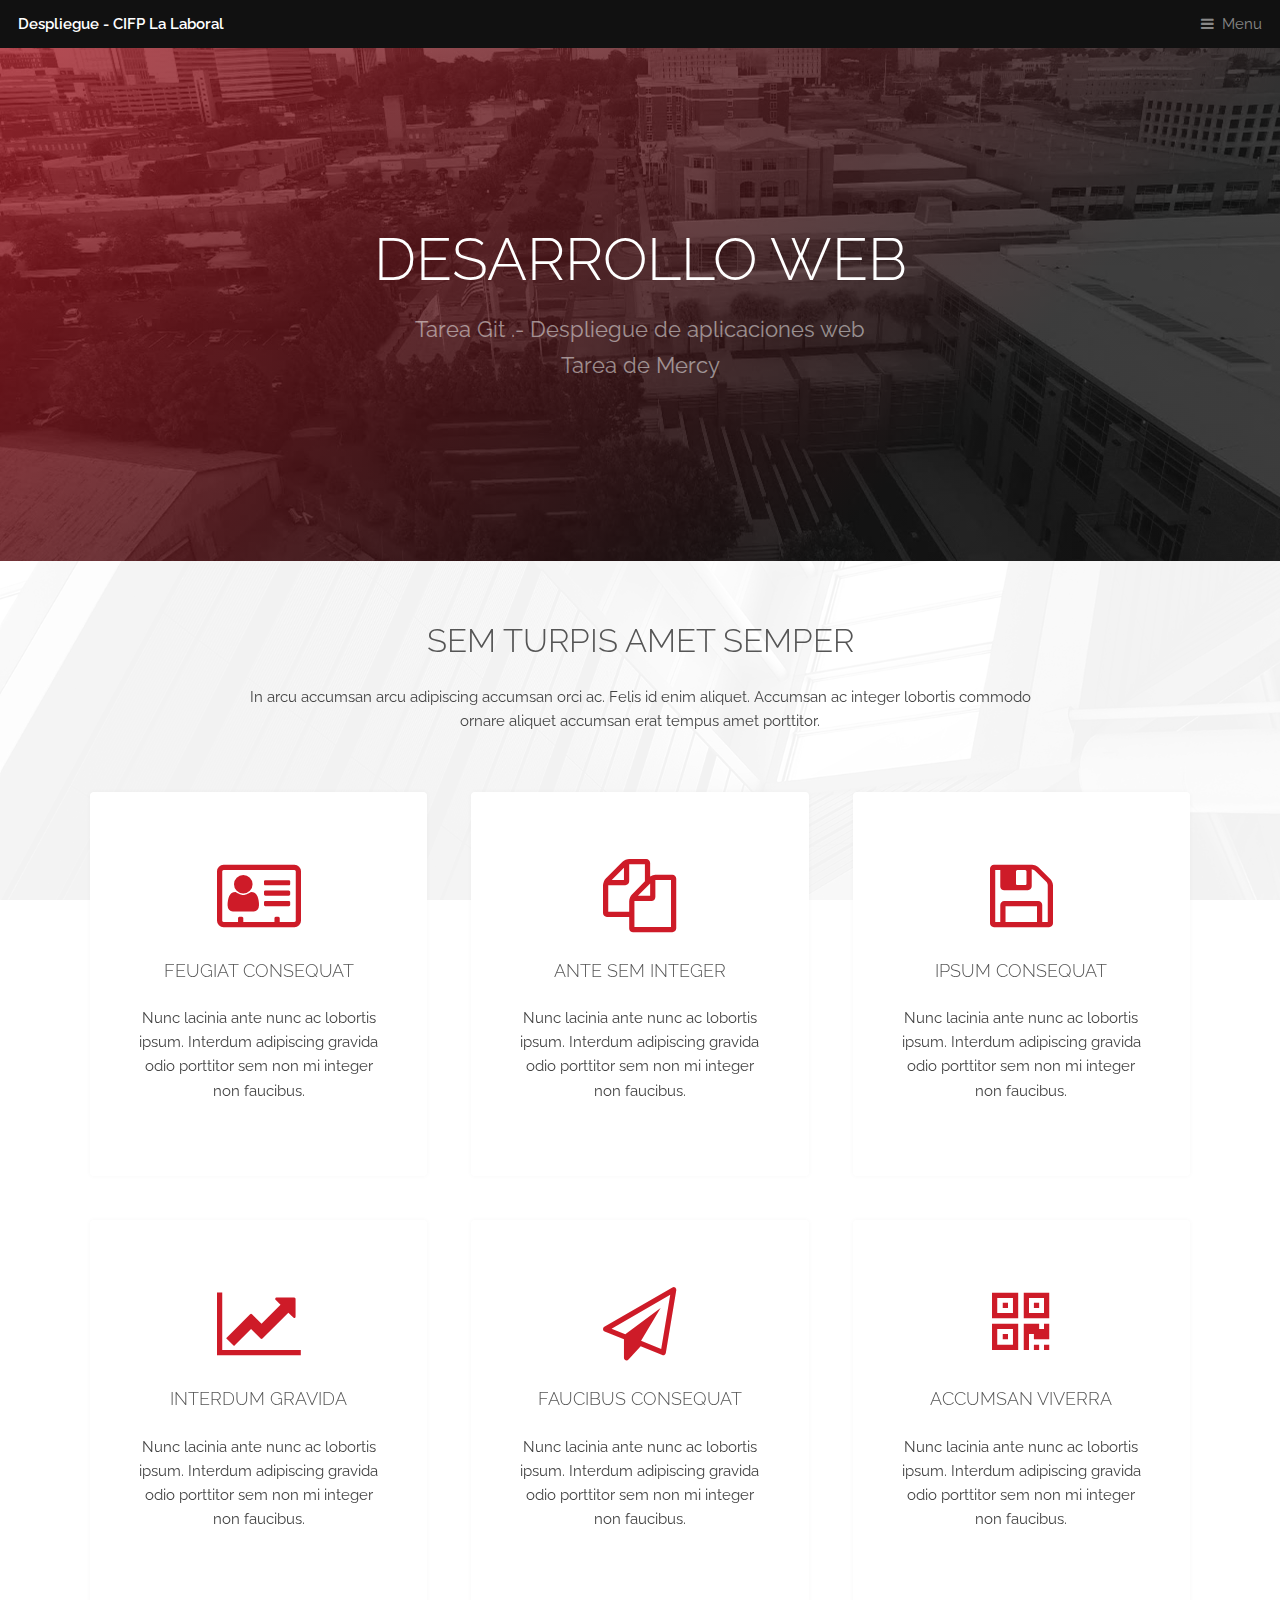
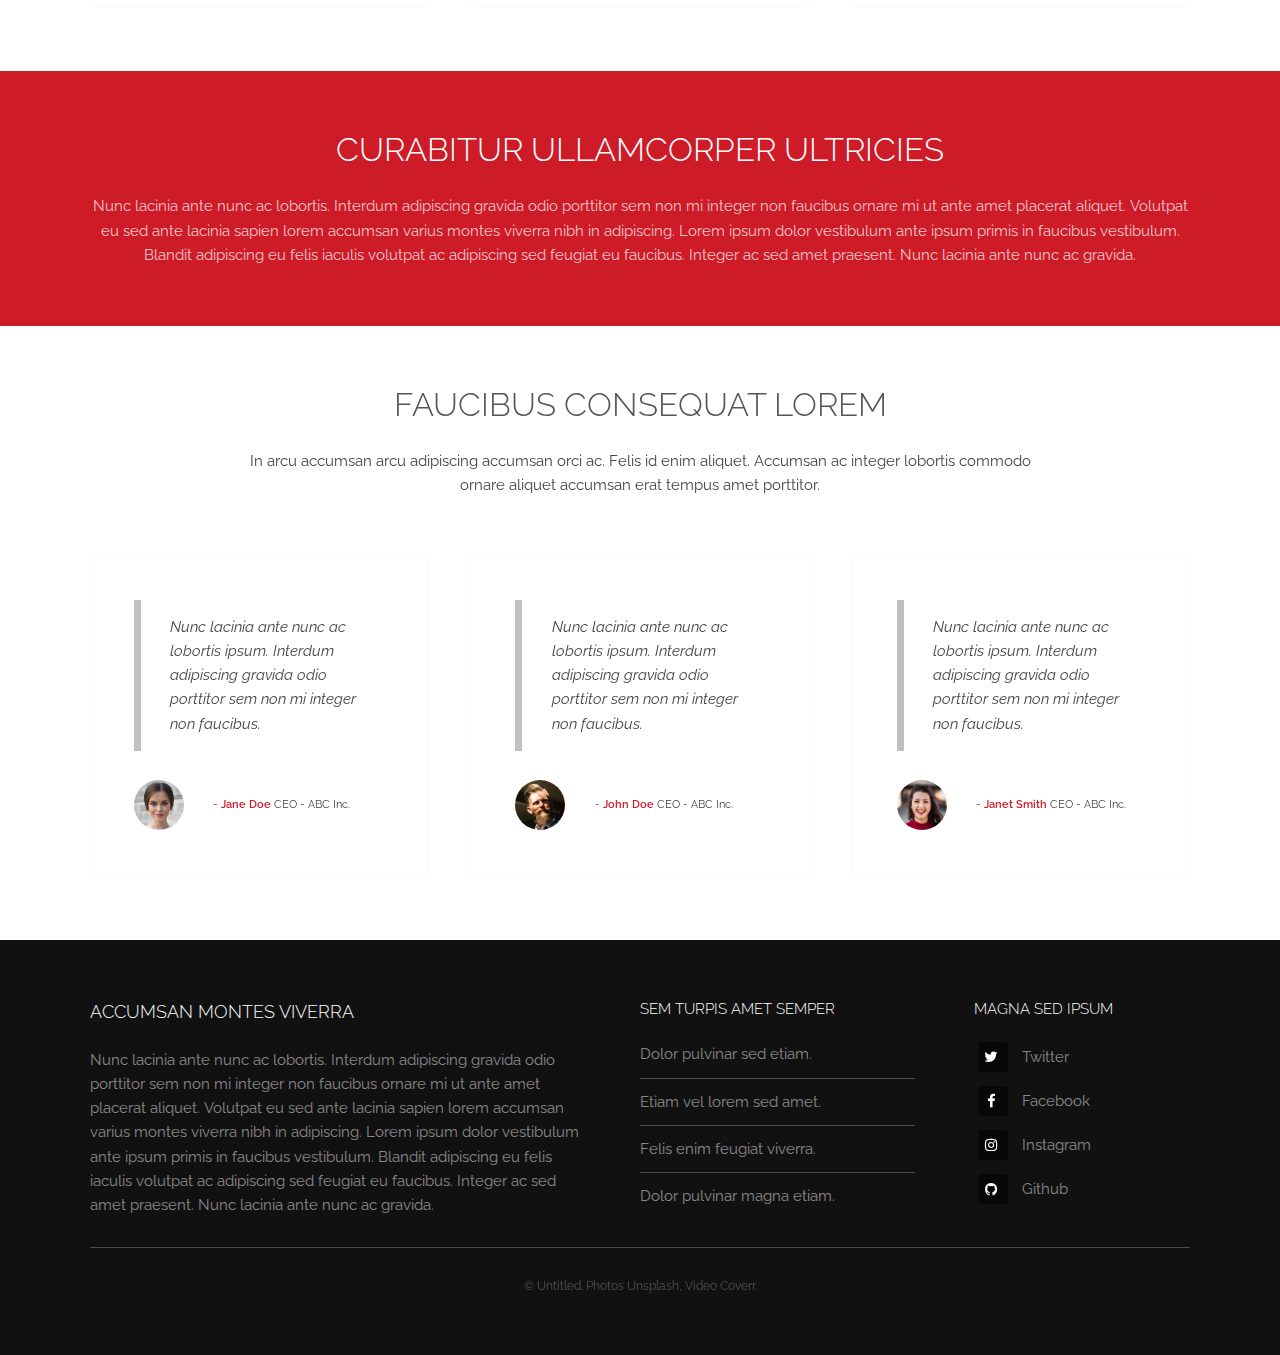
==== commit cfb5a55a: "cambiados enlaces en index y ejemplo" ====
--- a/index.html
+++ b/index.html
@@ -37,8 +37,8 @@
 	<section id="banner">
 		<div class="inner">
 			<h1>DESARROLLO WEB</h1>
-			<p>A responsive business oriented template with a video background<br />
-					designed by <a href="https://templated.co/">TEMPLATED</a> and released under the Creative Commons License.</p>
+			<p>Tarea Git .- Despliegue de aplicaciones web<br />
+					<a href="https://templated.co/"></a>Tarea de Mercy</p>
 		</div>
 		<video autoplay loop muted playsinline src="images/banner.mp4"></video>
 	</section>
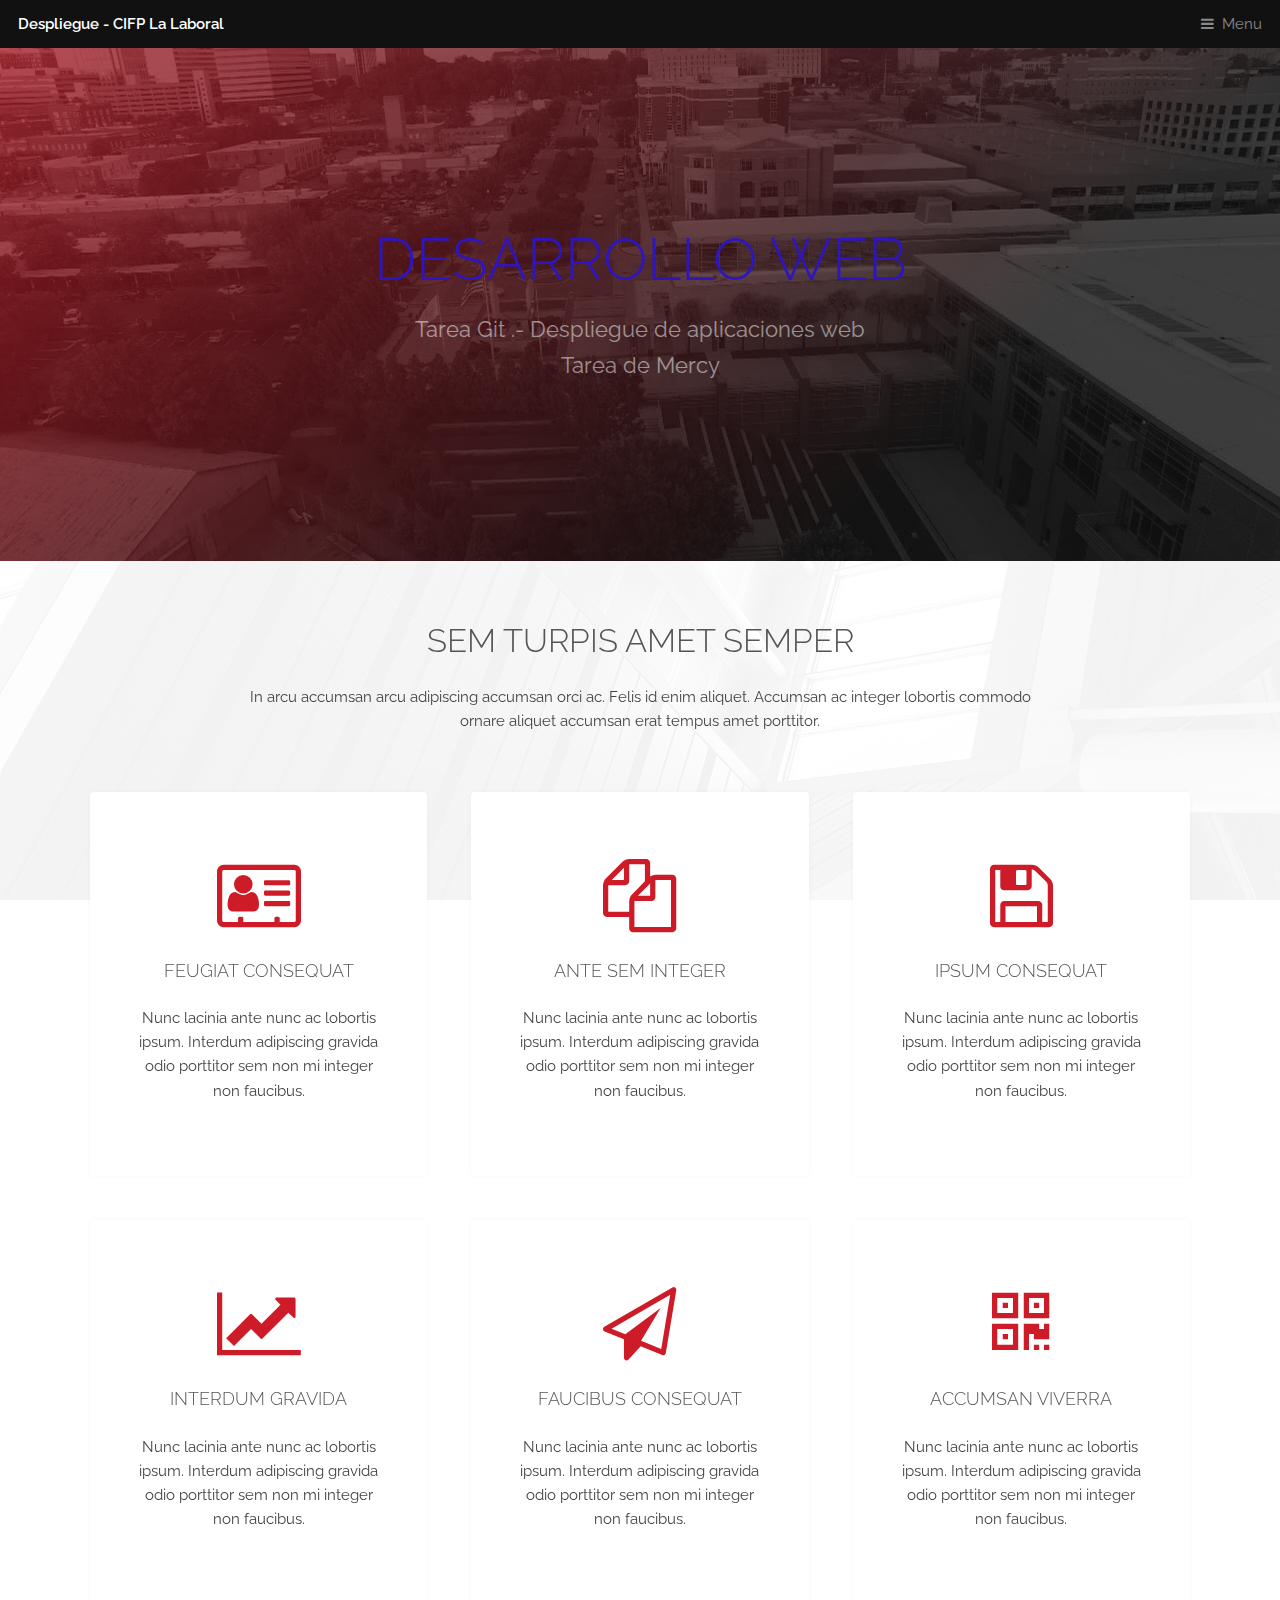
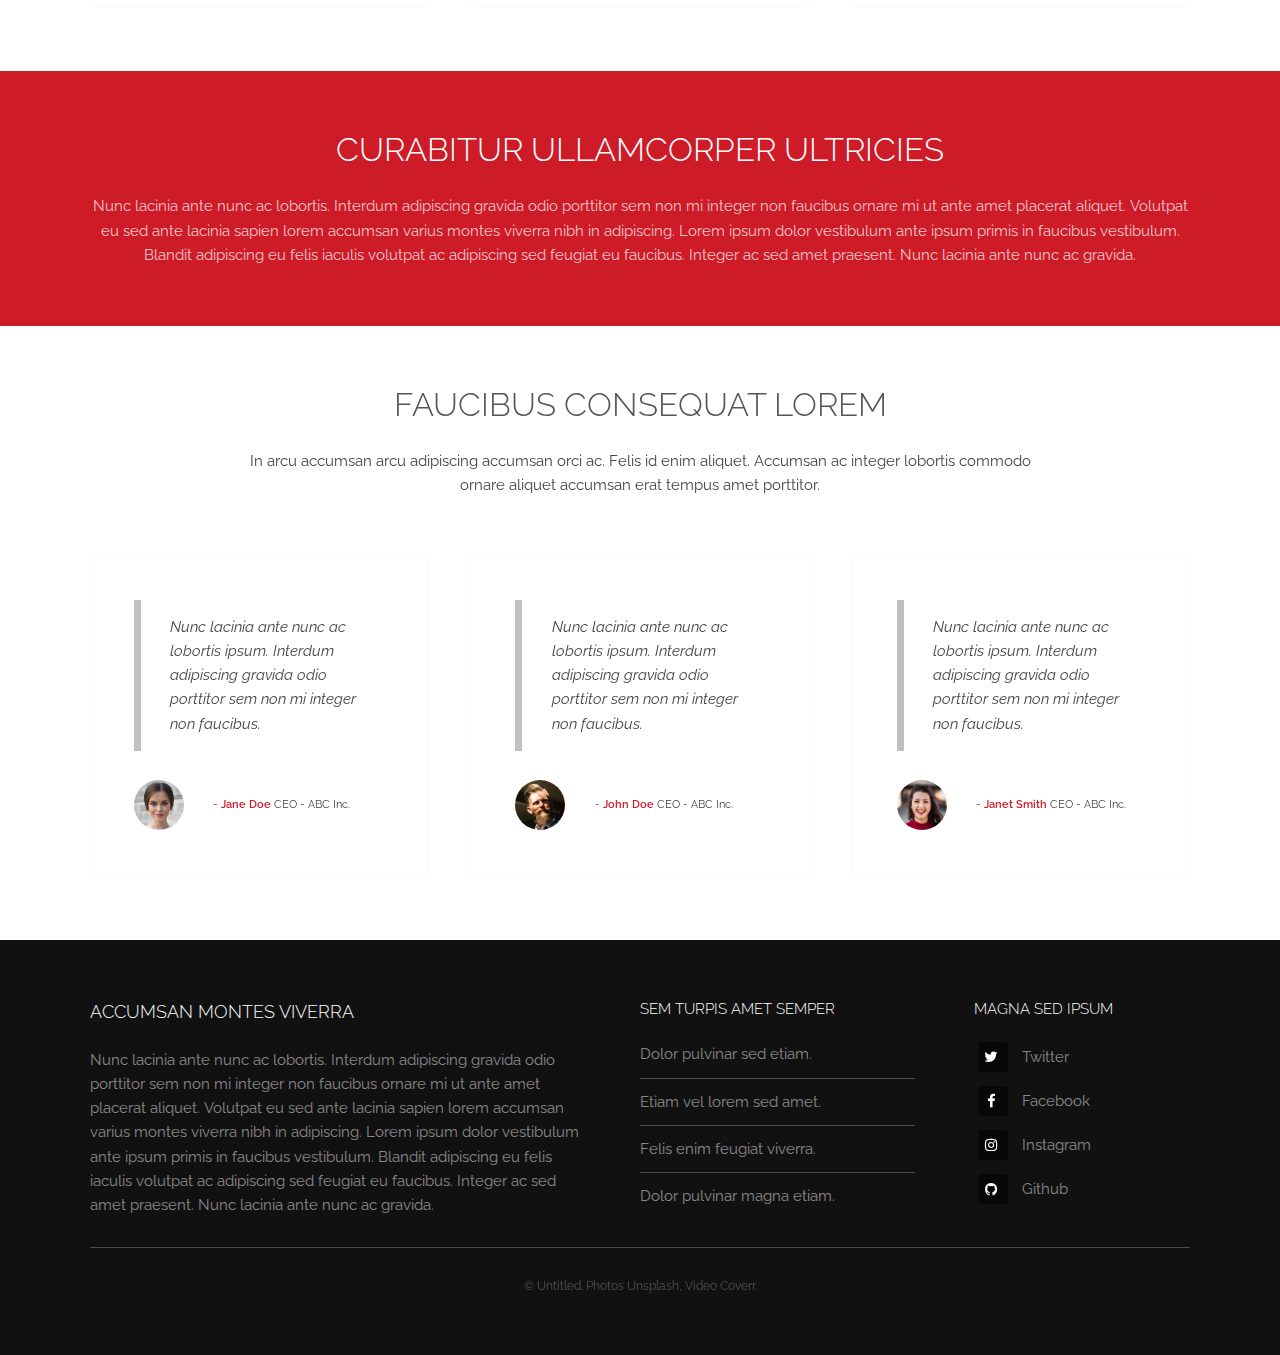
==== commit ec3eeb8a: "cambios en titulo" ====
--- a/index.html
+++ b/index.html
@@ -6,7 +6,7 @@
 -->
 <html>
 <head>
-	<title>Despliegue - CIFP La Laboral by TEMPLATED</title>
+	<title>EJEMPLO PRACTICO DE GIT</title>
 	<meta charset="utf-8" />
 	<meta name="viewport" content="width=device-width, initial-scale=1, user-scalable=no" />
 	<meta name="description" content="" />
@@ -28,8 +28,8 @@
 	<nav id="menu">
 		<ul class="links">
 			<li><a href="index.html">Home</a></li>
-			<li><a href="elements.html">Elements</a></li>
-			<li><a href="generic.html">Ejemplo</a></li>
+			<li><a href="#.html">Elements</a></li>
+			<li><a href="ejemplo.html">Ejemplo</a></li>
 		</ul>
 	</nav>
 
--- a/assets/css/main.css
+++ b/assets/css/main.css
@@ -146,6 +146,7 @@
     text-decoration: none; }
 
 h1 {
+  color:rgb(45, 22, 191) !important;
   font-size: 3rem;
   line-height: 1.2; }
 
